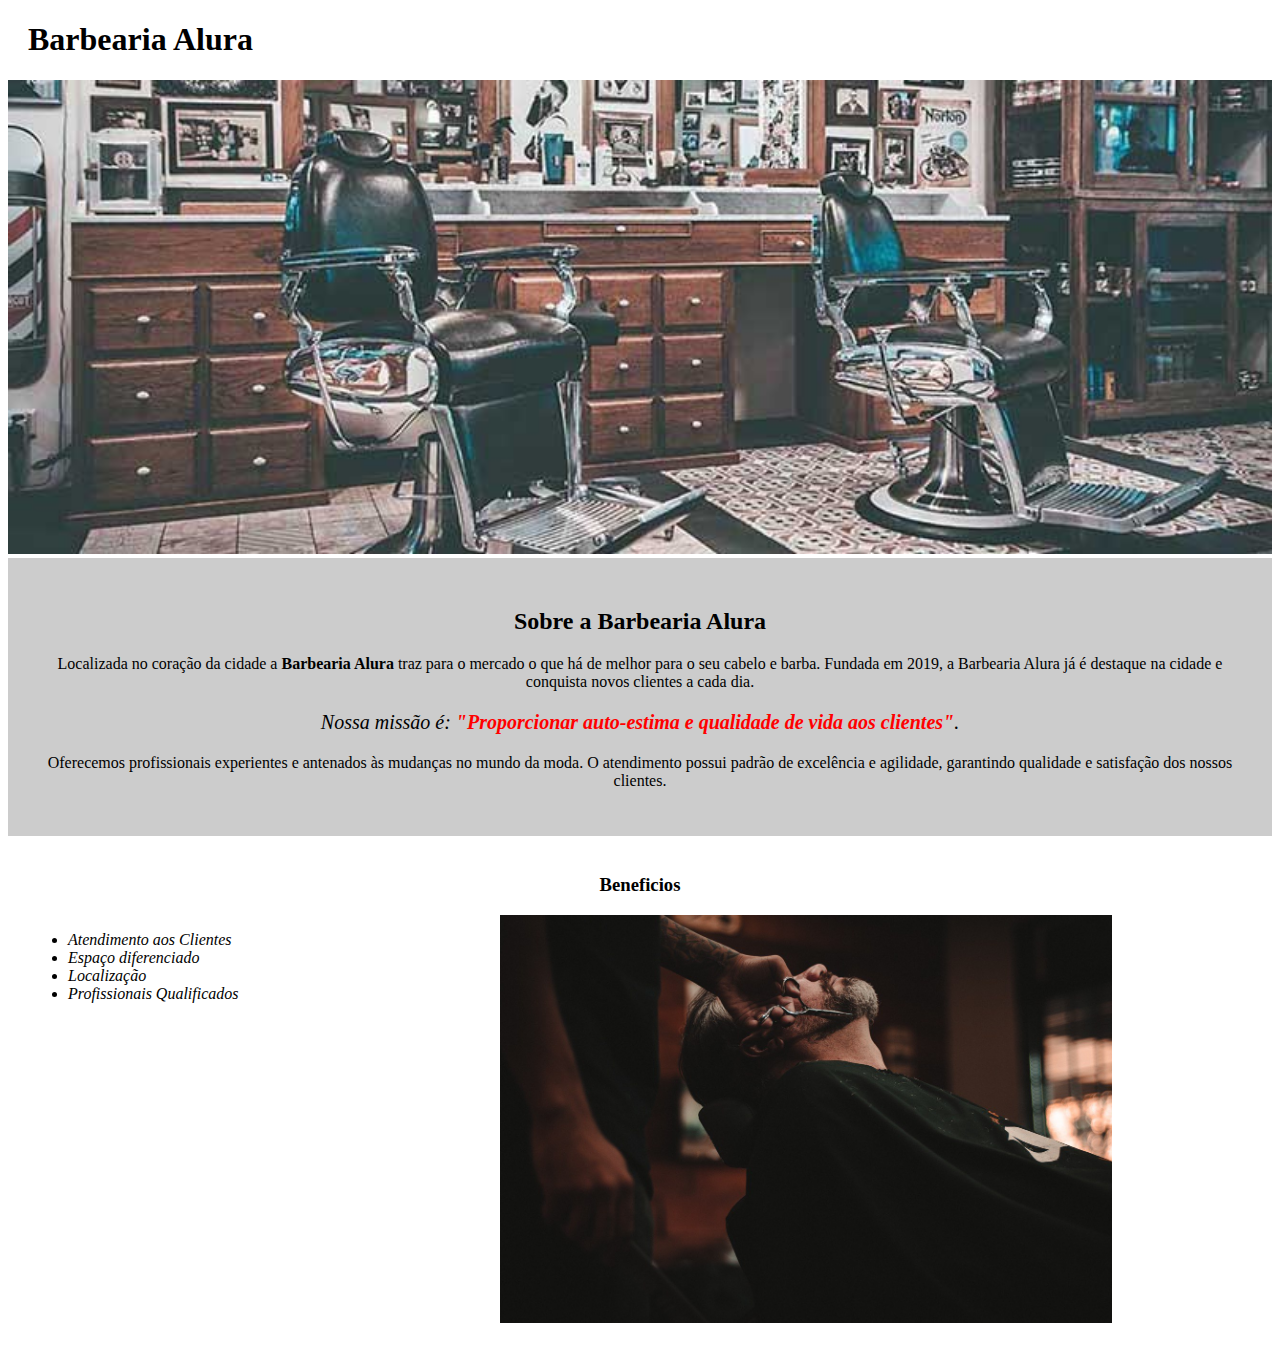
==== index.html @ c92e3b70 "Rename Barb.html to index.html" ====
<!DOCTYPE html>
<html lang="pt-br">

	<head>
		<meta charset="UTF-8">
		<title>Barbearia Alura</title>
		<link rel="stylesheet" href="style.css">

		<style>
		</style>

	</head>

	<body>
		<header>
			<h1 class="titulo-principal">Barbearia Alura</h1>
		</header>
		<img id="banner" src="banner.jpg">
		<div class="principal">
			<h2 class="titulo-centralizado">Sobre a Barbearia Alura</h2>

			<p>Localizada no coração da cidade a <strong>Barbearia Alura</strong> traz para o mercado o que há de melhor para o
			seu cabelo e barba. Fundada em 2019, a Barbearia Alura já é destaque na cidade e conquista novos clientes a cada
			dia.</p>

			<p id="missao"><em>Nossa missão é:<strong> "Proporcionar auto-estima e qualidade de vida aos
					clientes"</strong>.</em></p>

			<p>Oferecemos profissionais experientes e antenados às mudanças no mundo da moda. O atendimento possui padrão de
			excelência e agilidade, garantindo qualidade e satisfação dos nossos clientes.</p>
		</div>

		<div class="beneficios">
			<h3 class="titulo-centralizado">Beneficios</h3>
			<ul>
				<li class="itens">Atendimento aos Clientes</li>
				<li class="itens">Espaço diferenciado</li>
				<li class="itens">Localização</li>
				<li class="itens">Profissionais Qualificados</li>
			</ul>
			<img  src="beneficios.jpg" class="imgbeneficios">
		</div>
	</body>

</html>
---- style.css ----
body {
    
}

#banner {
    width: 100%;
}

.principal {
    background: #CCCCCC;
    padding: 30px;
}

.titulo-principal {
    padding-left: 20px;
}

.titulo-centralizado {
    text-align: center;
}

p {
    text-align: center;
}

#missao {
    font-size: 20px;
}

em strong {
    color: #FF0000;
}

.itens {
    font-style: italic;
}
.beneficios {
    background: #FFFFFF;
    padding: 20px;
}

ul {
    display: inline-block;
    vertical-align: top;
    width: 20%;
    margin-right: 15%;
}

.imgbeneficios {
    width: 50%;
}
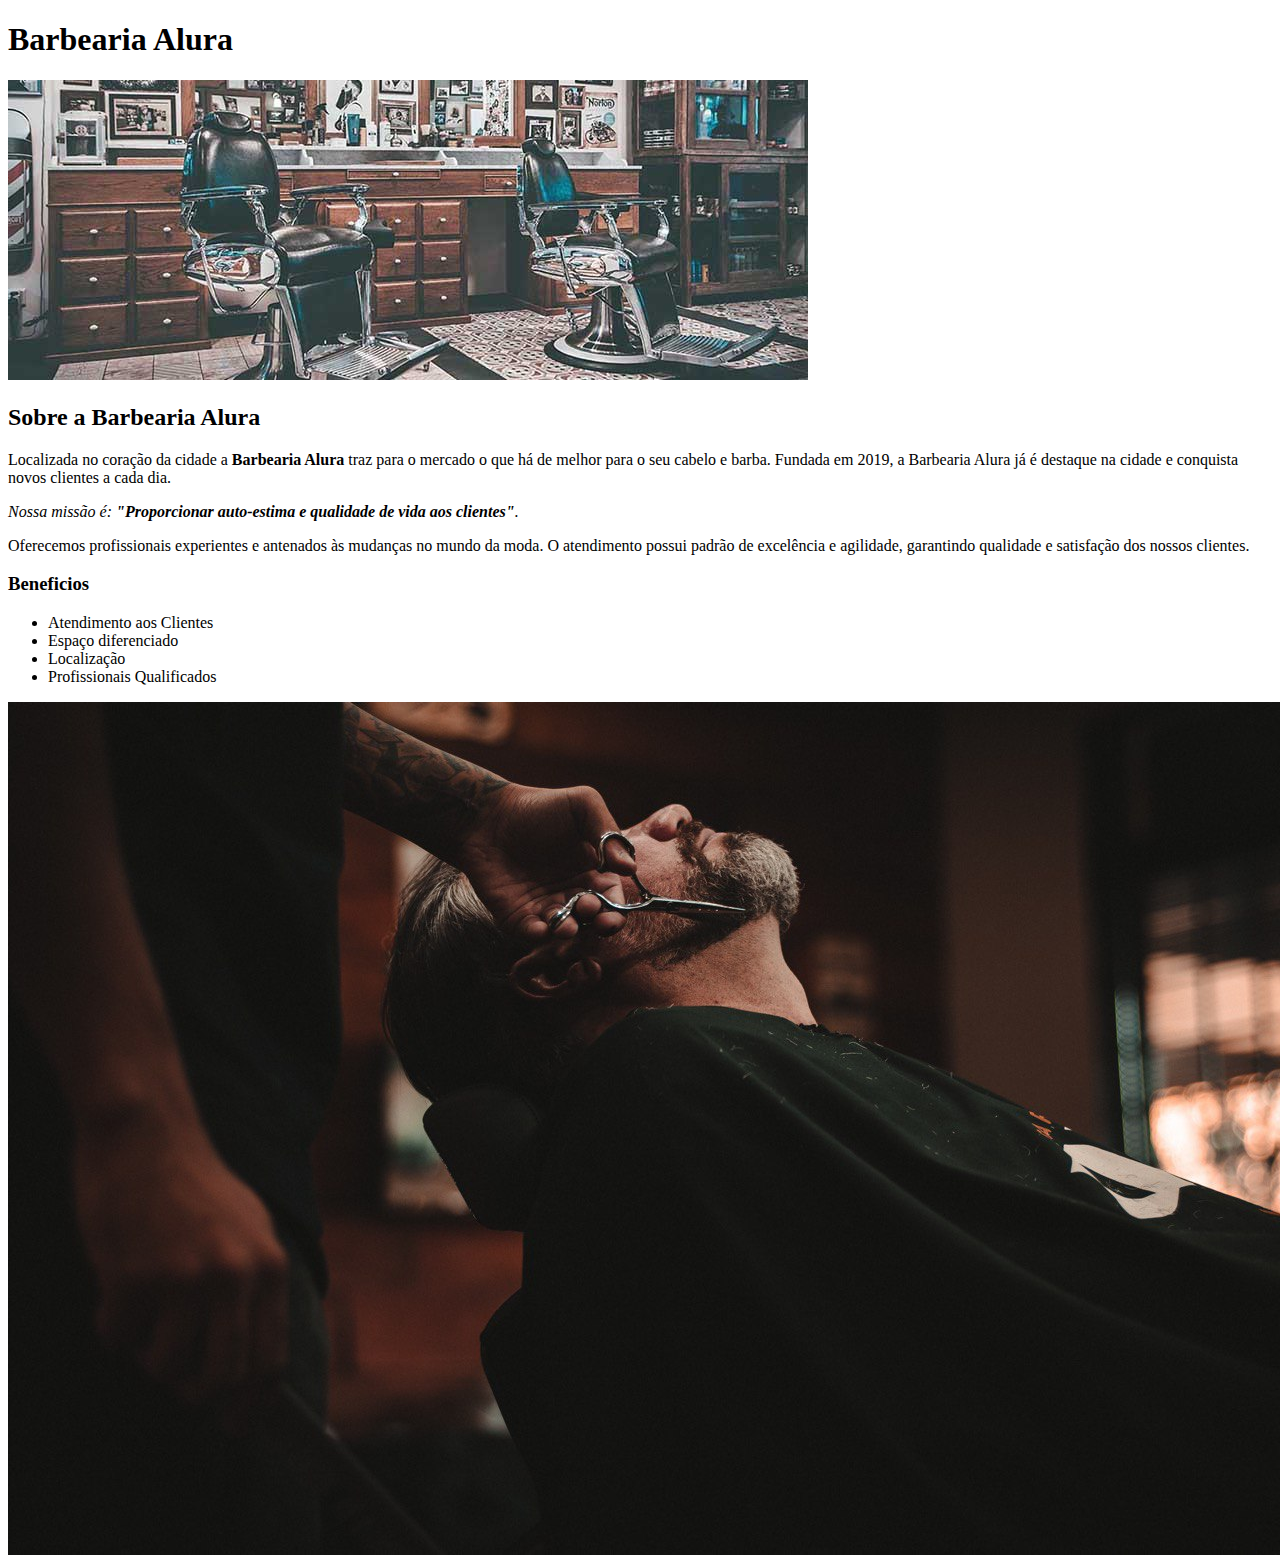
==== commit 4d64a399: "Update index.html" ====
--- a/index.html
+++ b/index.html
@@ -4,7 +4,7 @@
 	<head>
 		<meta charset="UTF-8">
 		<title>Barbearia Alura</title>
-		<link rel="stylesheet" href="style.css">
+		<link rel="stylesheet" href="style-home.css">
 
 		<style>
 		</style>
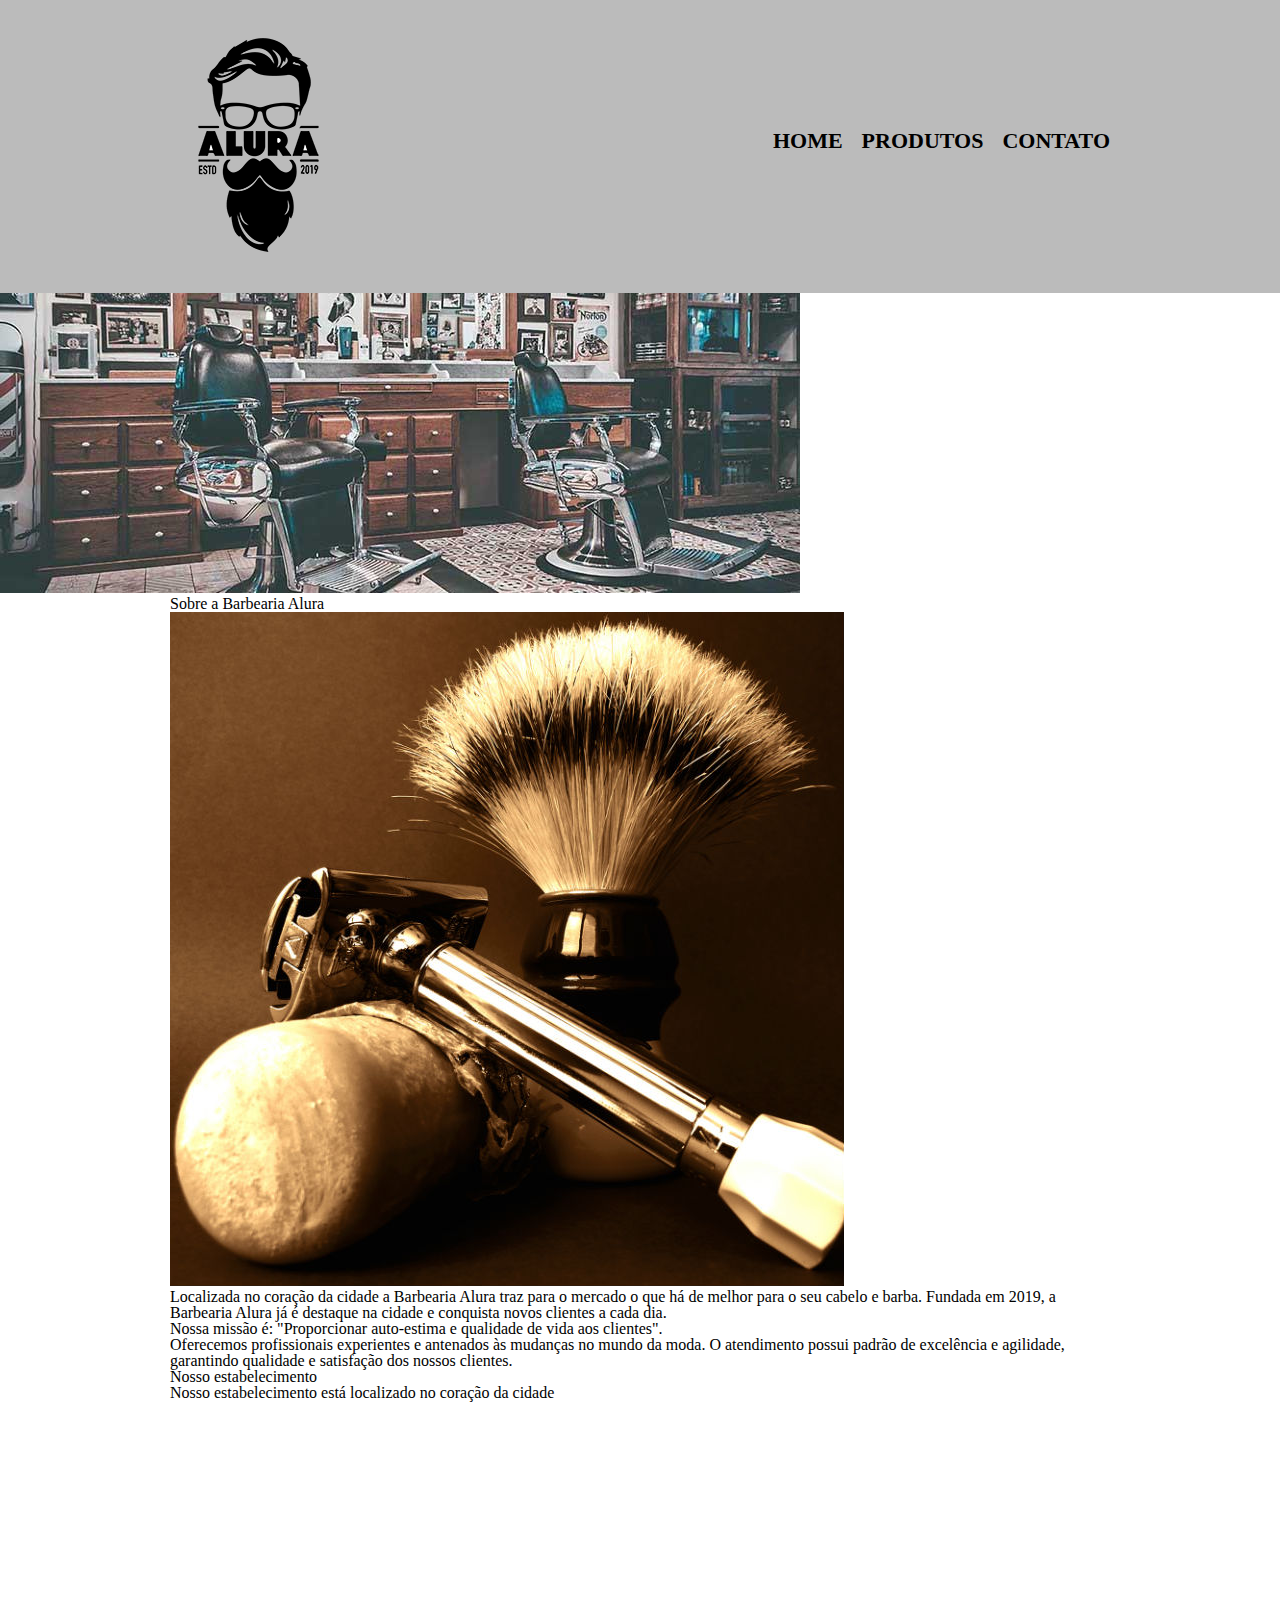
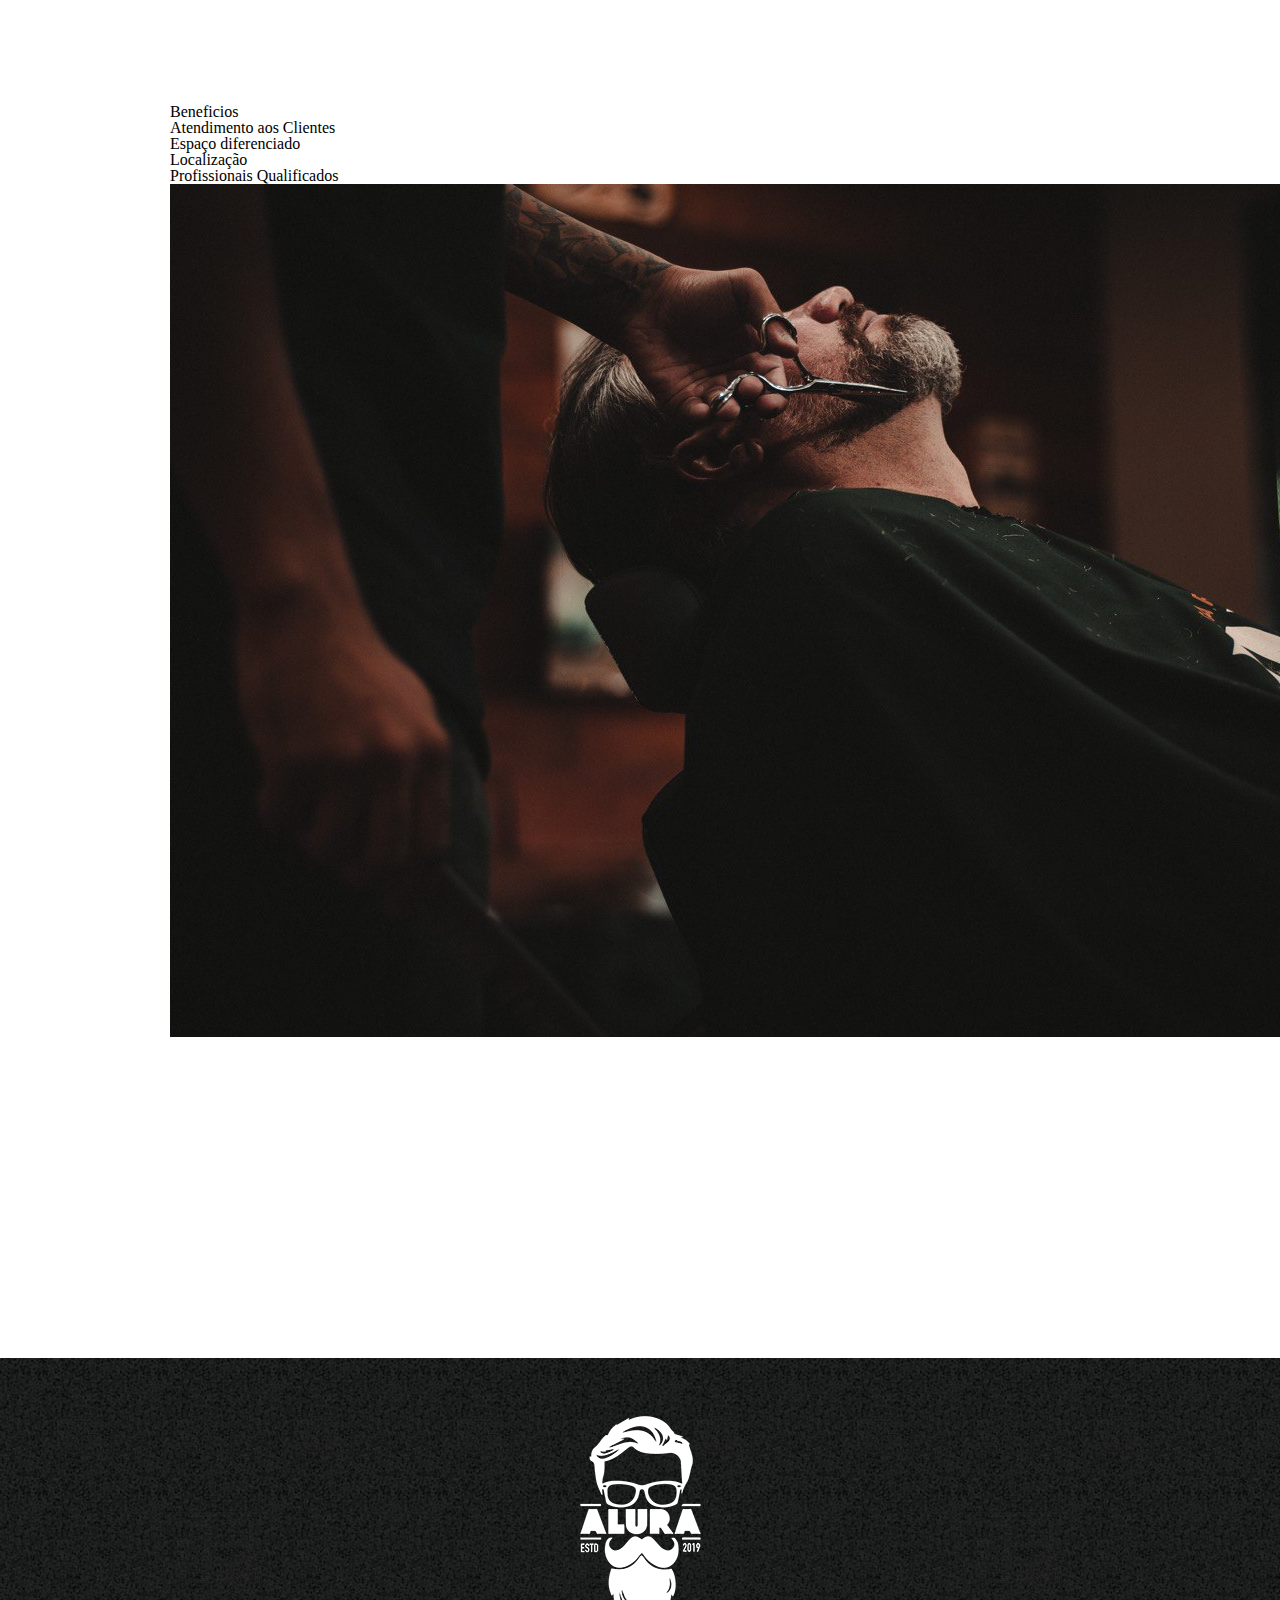
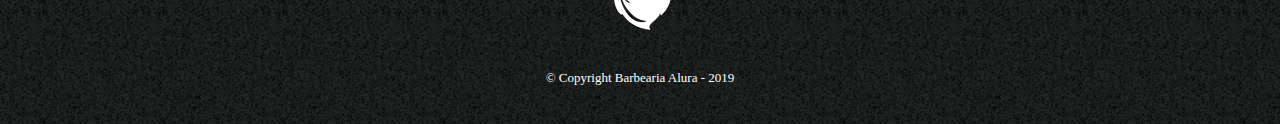
==== commit 83511a25: "Update index.html" ====
--- a/index.html
+++ b/index.html
@@ -4,7 +4,9 @@
 	<head>
 		<meta charset="UTF-8">
 		<title>Barbearia Alura</title>
-		<link rel="stylesheet" href="style-home.css">
+        <link rel="stylesheet" href="reset.css">        
+        <link rel="stylesheet" href="style.css">
+		<link href="https://fonts.googleapis.com/css?family=Montserrat&display=swap" rel="stylesheet">
 
 		<style>
 		</style>
@@ -13,33 +15,63 @@
 
 	<body>
 		<header>
-			<h1 class="titulo-principal">Barbearia Alura</h1>
+			<div class="caixa">
+                <h1><img src="logo.png"></h1>
+                <nav>
+                    <ul>
+                        <li><a href="index.html">Home</a></li>
+                        <li><a href="produtos.html">Produtos</a></li>
+                        <li><a href="Contato.html">Contato</a></li>
+                    </ul>
+                </nav>
+            </div>
 		</header>
-		<img id="banner" src="banner.jpg">
-		<div class="principal">
-			<h2 class="titulo-centralizado">Sobre a Barbearia Alura</h2>
+		<img class="banner" src="banner.jpg">
 
-			<p>Localizada no coração da cidade a <strong>Barbearia Alura</strong> traz para o mercado o que há de melhor para o
-			seu cabelo e barba. Fundada em 2019, a Barbearia Alura já é destaque na cidade e conquista novos clientes a cada
-			dia.</p>
+		<main>
+			<section class="principal">
+				<h2 class="titulo-principal">Sobre a Barbearia Alura</h2>
 
-			<p id="missao"><em>Nossa missão é:<strong> "Proporcionar auto-estima e qualidade de vida aos
-					clientes"</strong>.</em></p>
+				<img class="utensilios" src="utensilios.jpg" alt="Utensilios de um barbeiro">
 
-			<p>Oferecemos profissionais experientes e antenados às mudanças no mundo da moda. O atendimento possui padrão de
-			excelência e agilidade, garantindo qualidade e satisfação dos nossos clientes.</p>
-		</div>
+				<p>Localizada no coração da cidade a <strong>Barbearia Alura</strong> traz para o mercado o que há de melhor para o
+				seu cabelo e barba. Fundada em 2019, a Barbearia Alura já é destaque na cidade e conquista novos clientes a cada
+				dia.</p>
 
-		<div class="beneficios">
-			<h3 class="titulo-centralizado">Beneficios</h3>
-			<ul>
-				<li class="itens">Atendimento aos Clientes</li>
-				<li class="itens">Espaço diferenciado</li>
-				<li class="itens">Localização</li>
-				<li class="itens">Profissionais Qualificados</li>
-			</ul>
-			<img  src="beneficios.jpg" class="imgbeneficios">
-		</div>
+				<p id="missao"><em>Nossa missão é:<strong> "Proporcionar auto-estima e qualidade de vida aos
+						clientes"</strong>.</em></p>
+
+				<p>Oferecemos profissionais experientes e antenados às mudanças no mundo da moda. O atendimento possui padrão de
+				excelência e agilidade, garantindo qualidade e satisfação dos nossos clientes.</p>
+			</section>
+
+			<section class="mapa">
+				<h3 class="titulo-principal">Nosso estabelecimento</h3>
+				<p>Nosso estabelecimento está localizado no coração da cidade</p>
+				<iframe src="https://www.google.com/maps/embed?pb=!1m18!1m12!1m3!1d58503.19744076339!2d-46.69824986875001!3d-23.5881948!2m3!1f0!2f0!3f0!3m2!1i1024!2i768!4f13.1!3m3!1m2!1s0x94ce5a2b2ed7f3a1%3A0xab35da2f5ca62674!2sAlura%20-%20Escola%20Online%20de%20Tecnologia!5e0!3m2!1spt-BR!2sbr!4v1666897236085!5m2!1spt-BR!2sbr" width="100%" height="300" style="border:0;" allowfullscreen="" loading="lazy" referrerpolicy="no-referrer-when-downgrade"></iframe>
+			</section>
+
+			<section class="beneficios">
+				<h3 class="titulo-principal">Beneficios</h3>
+
+				<div>
+					<ul>
+						<li class="itens">Atendimento aos Clientes</li>
+						<li class="itens">Espaço diferenciado</li>
+						<li class="itens">Localização</li>
+						<li class="itens">Profissionais Qualificados</li>
+					</ul>
+					<img  src="beneficios.jpg" class="imagembeneficios">
+				</div>
+					<div class="video">
+						<iframe width="560" height="315" src="https://www.youtube.com/embed/wcVVXUV0YUY" title="YouTube video player" frameborder="0" allow="accelerometer; autoplay; clipboard-write; encrypted-media; gyroscope; picture-in-picture" allowfullscreen></iframe>
+					</div>
+				</section>
+		</main>
+		<footer>
+			<img src="logo-branco.png">
+			<p class="copyright">&copy; Copyright Barbearia Alura - 2019</p>
+		</footer>
 	</body>
 
 </html>
--- a/style.css
+++ b/style.css
@@ -0,0 +1,150 @@
+header {
+    background: #BBBBBB;
+    padding: 20px 0;
+}
+.caixa {
+    position: relative;
+    width: 940px;
+    margin: 0 auto;
+}
+
+nav {
+    position: absolute;
+    top: 110px;
+    right: 0;
+}
+
+nav li {
+    display: inline;
+    margin: 0 0 0 15px;
+}
+
+nav a{
+    text-transform: uppercase;
+    color: #000000;
+    font-weight: bold;
+    font-size: 22px;
+    text-decoration: none;
+}
+
+nav a:hover {
+    color: #f1a101;
+    text-decoration: underline;
+}
+
+.produtos {
+    width: 940px;
+    margin: 0 auto;
+    padding: 50px 0;
+}
+
+.produtos li {
+    display: inline-block;
+    text-align: center;
+    width: 30%;
+    vertical-align: top;
+    margin: 0 1.5%;
+    padding: 30px 20px;
+    box-sizing: border-box;
+    border: 2px solid #000000;
+    border-radius: 10px;
+    transition: 0.2s all;
+}
+
+.produtos li:hover {
+    border-color: #f1a101;
+}
+
+.produtos li:active {
+    border-color: #117c16;
+}
+
+.produtos li:hover h2{
+    font-size: 35px;
+}
+
+.produtos h2 {
+    font-size: 30px;
+    font-weight: bold;
+}
+
+.produtos-descricao {
+    font-size: 18px;
+}
+
+.produtos-preco {
+    font-size: 20px;
+    font-weight: bold;
+    margin-top: 10px;
+}
+
+footer {
+    text-align: center;
+    background: url("bg.jpg");
+    padding: 40px 0;
+}
+
+.copyright {
+    color: #FFFFFF;
+    font-size: 13px;
+    margin: 20px 0 0;
+}
+
+main {
+    width: 940px;
+    margin: 0 auto;
+}
+
+form {
+    margin: 40px 0;
+}
+
+form label, form legend{
+    display: block;
+    font-size: 20px;
+    margin: 0 0 10px;
+}
+
+.input-padrao {
+    display: block;
+    margin: 0 0 20px;
+    padding: 10px 20px;
+    width: 50%;
+}
+
+.checkbox {
+    margin: 20px 0;
+}
+
+.enviar {
+    width: 40%;
+    padding: 15px 0;
+    background: orange;
+    color: white;
+    font-weight: bold;
+    font-size: 18px;
+    border: none;
+    border-radius: 5px;
+    transition: 1s all;
+    cursor: pointer;
+}
+
+.enviar:hover {
+    background: darkorange;
+    transform: scale(1.2);
+}
+
+table {
+    margin: 20px 0 40px;
+}
+
+thead {
+    background: #555555;
+    color: white;
+    font-weight: bold;
+}
+
+td,th {
+    border: 1px solid #000000;
+    padding: 8px 15px;
+}
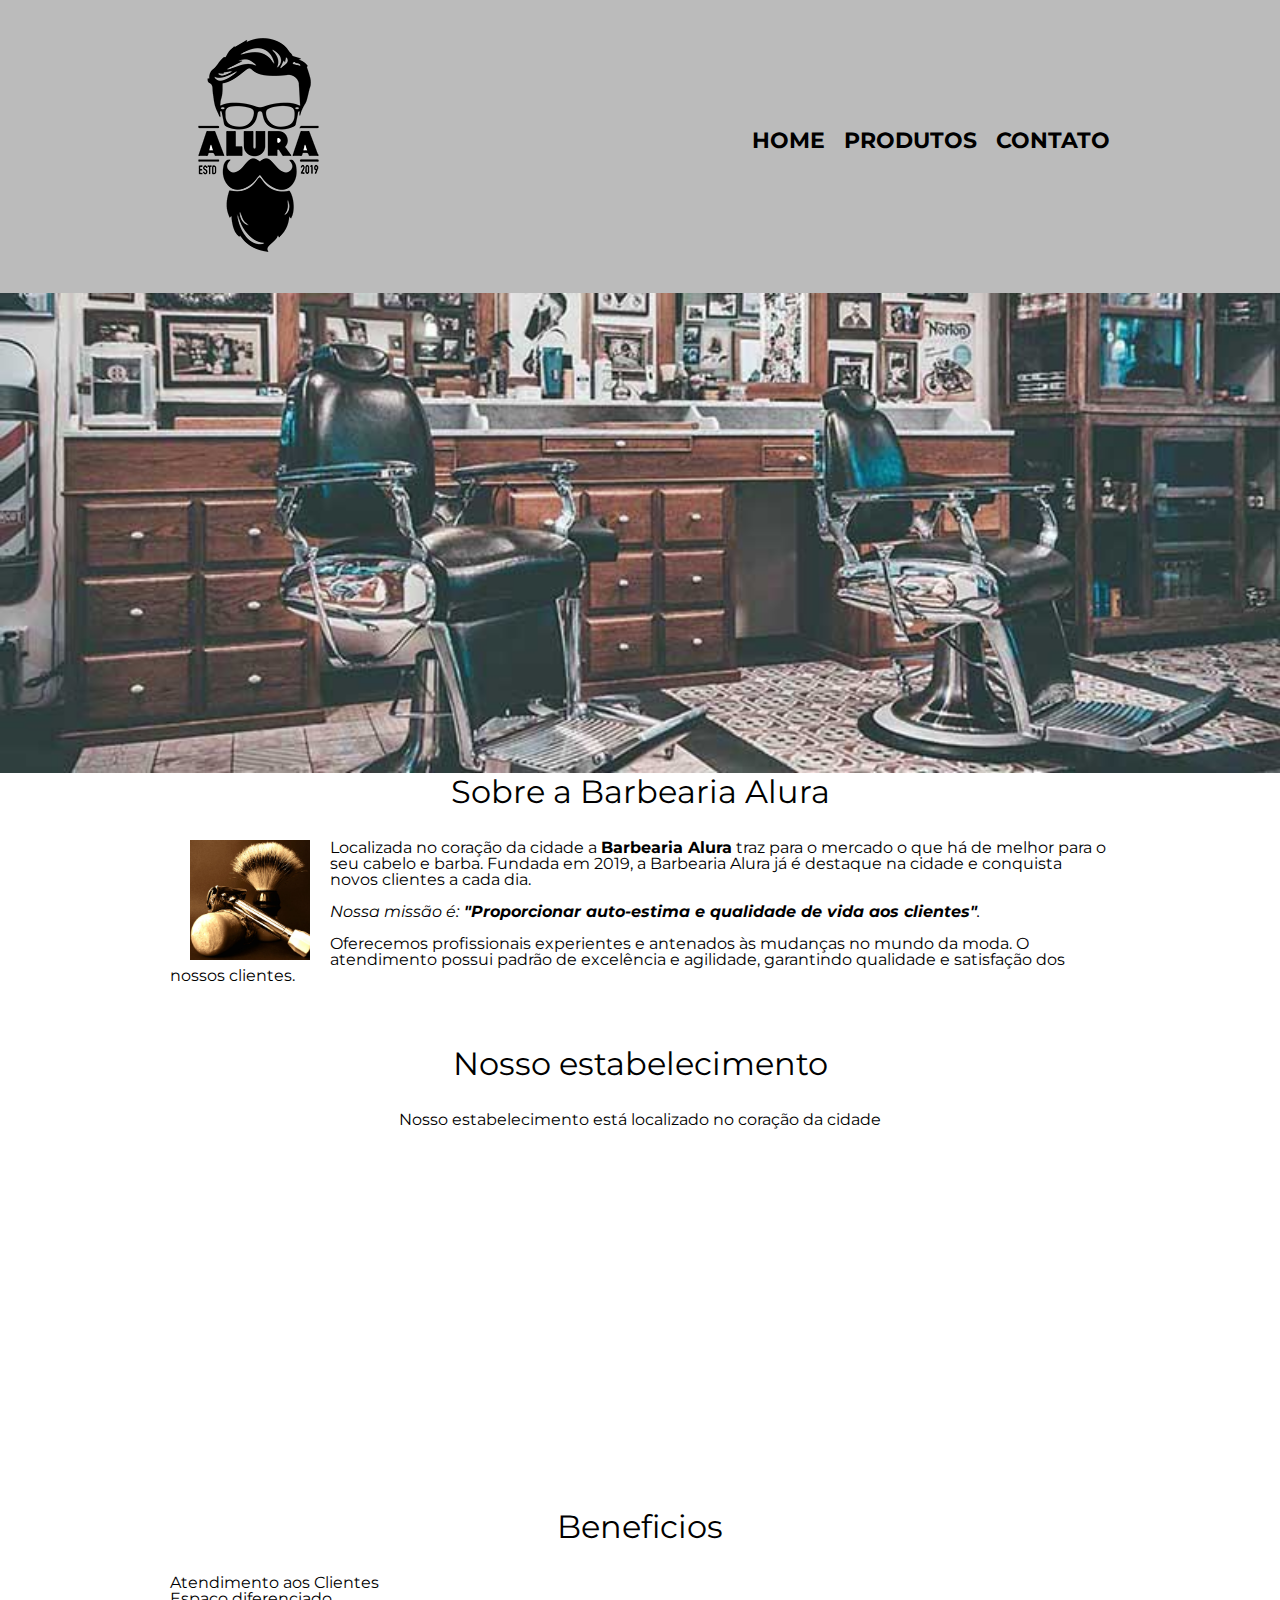
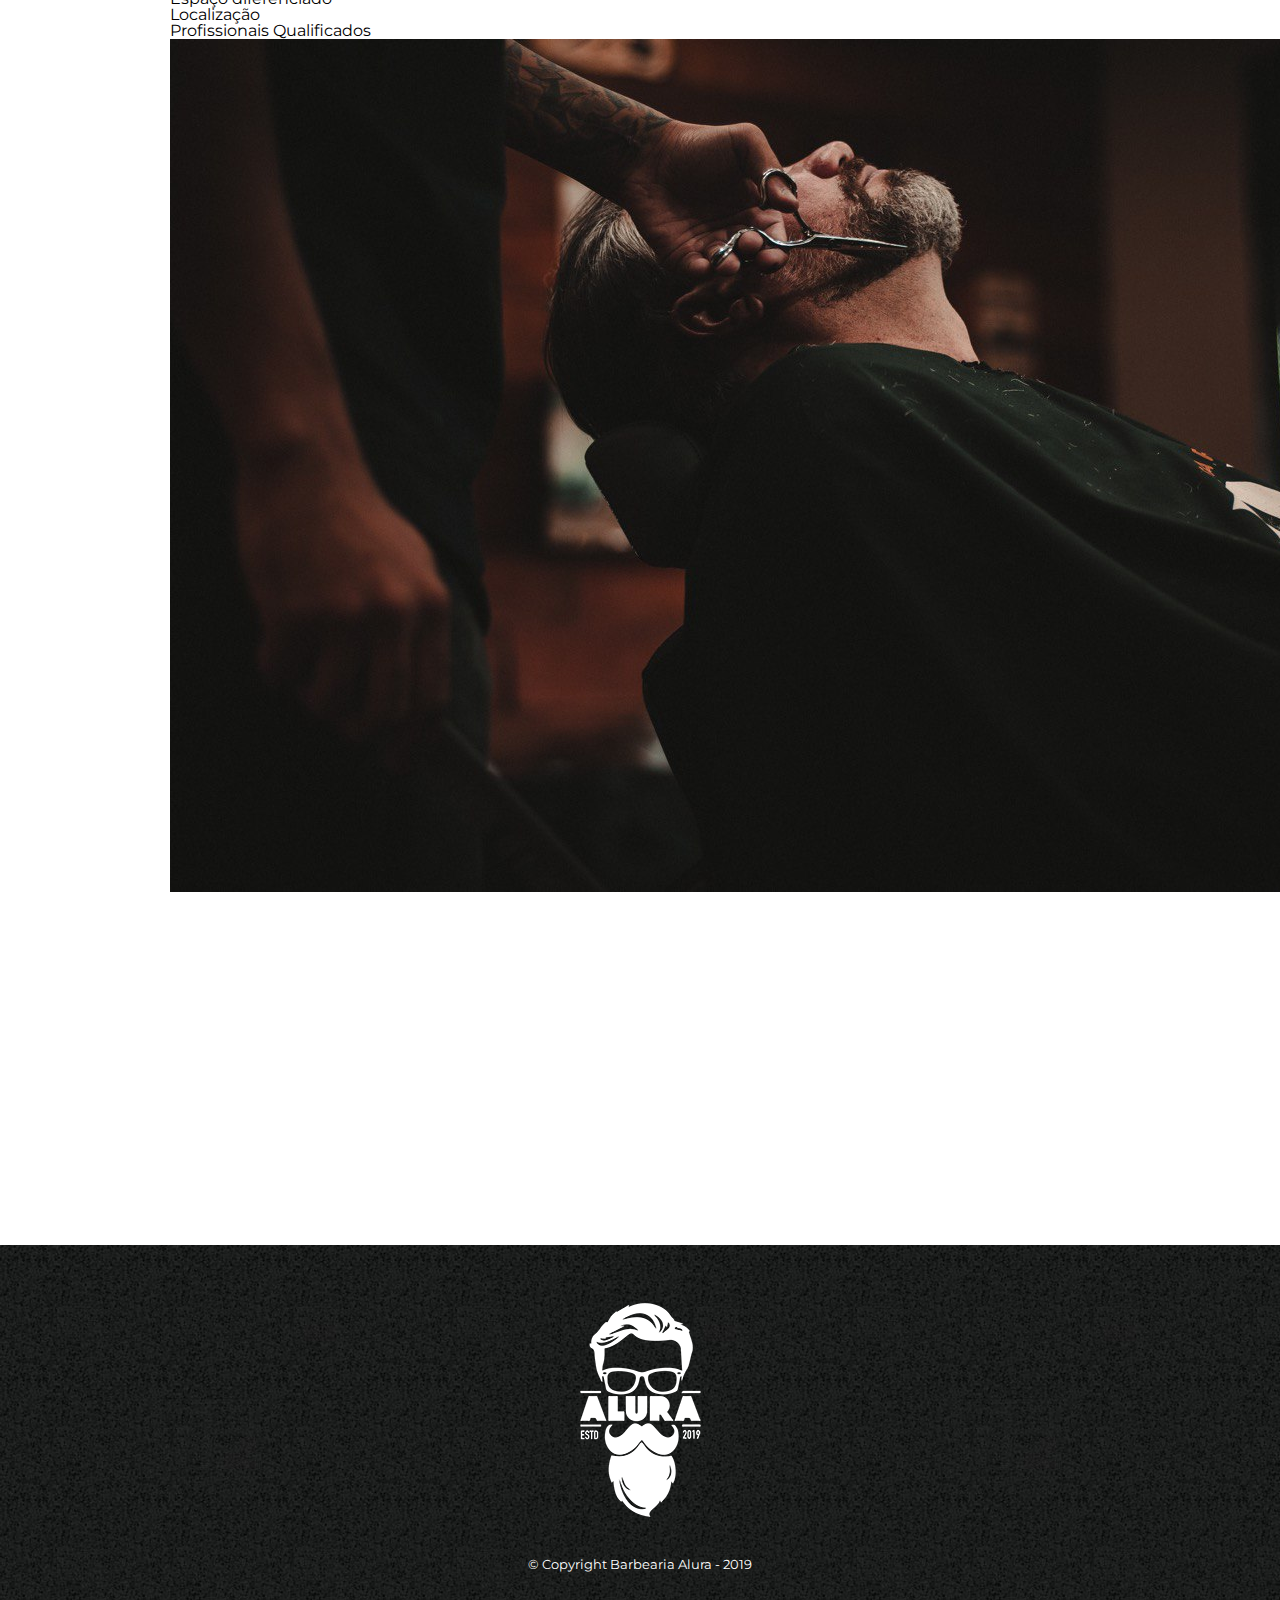
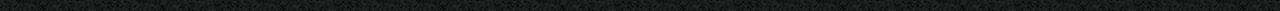
==== commit 844c010f: "Update index.html" ====
--- a/index.html
+++ b/index.html
@@ -55,13 +55,12 @@
 				<h3 class="titulo-principal">Beneficios</h3>
 
 				<div>
-					<ul>
+					<ul class="lista-beneficios">
 						<li class="itens">Atendimento aos Clientes</li>
 						<li class="itens">Espaço diferenciado</li>
 						<li class="itens">Localização</li>
 						<li class="itens">Profissionais Qualificados</li>
-					</ul>
-					<img  src="beneficios.jpg" class="imagembeneficios">
+					</ul><img  src="beneficios.jpg" class="imagem-beneficios">
 				</div>
 					<div class="video">
 						<iframe width="560" height="315" src="https://www.youtube.com/embed/wcVVXUV0YUY" title="YouTube video player" frameborder="0" allow="accelerometer; autoplay; clipboard-write; encrypted-media; gyroscope; picture-in-picture" allowfullscreen></iframe>
--- a/style.css
+++ b/style.css
@@ -1,3 +1,7 @@
+body {
+    font-family: 'Montserrat', sans-serif;
+}
+
 header {
     background: #BBBBBB;
     padding: 20px 0;
@@ -148,3 +152,49 @@
     border: 1px solid #000000;
     padding: 8px 15px;
 }
+
+.banner {
+    width: 100%;
+}
+
+.titulo-principal {
+    text-align: center;
+    font-size: 2em ;
+    margin: 0 0 1em;
+    clear: left;
+}
+
+.principal p{
+    margin: 0 0 1em;
+}
+
+.principal strong{
+    font-weight: bold;
+}
+
+.principal em {
+    font-style: italic;
+}
+
+.utensilios {
+    width: 120px;
+    float: left;
+    margin: 0 20px 0 20px;
+}
+
+.imagembeneficios {
+    width: 60%;
+}
+.mapa {
+    padding: 3em 0;
+}
+
+.mapa p{
+    margin: 2em;
+    text-align: center;
+}
+
+.video {
+    width: 560px;
+    margin: 1em auto;
+}
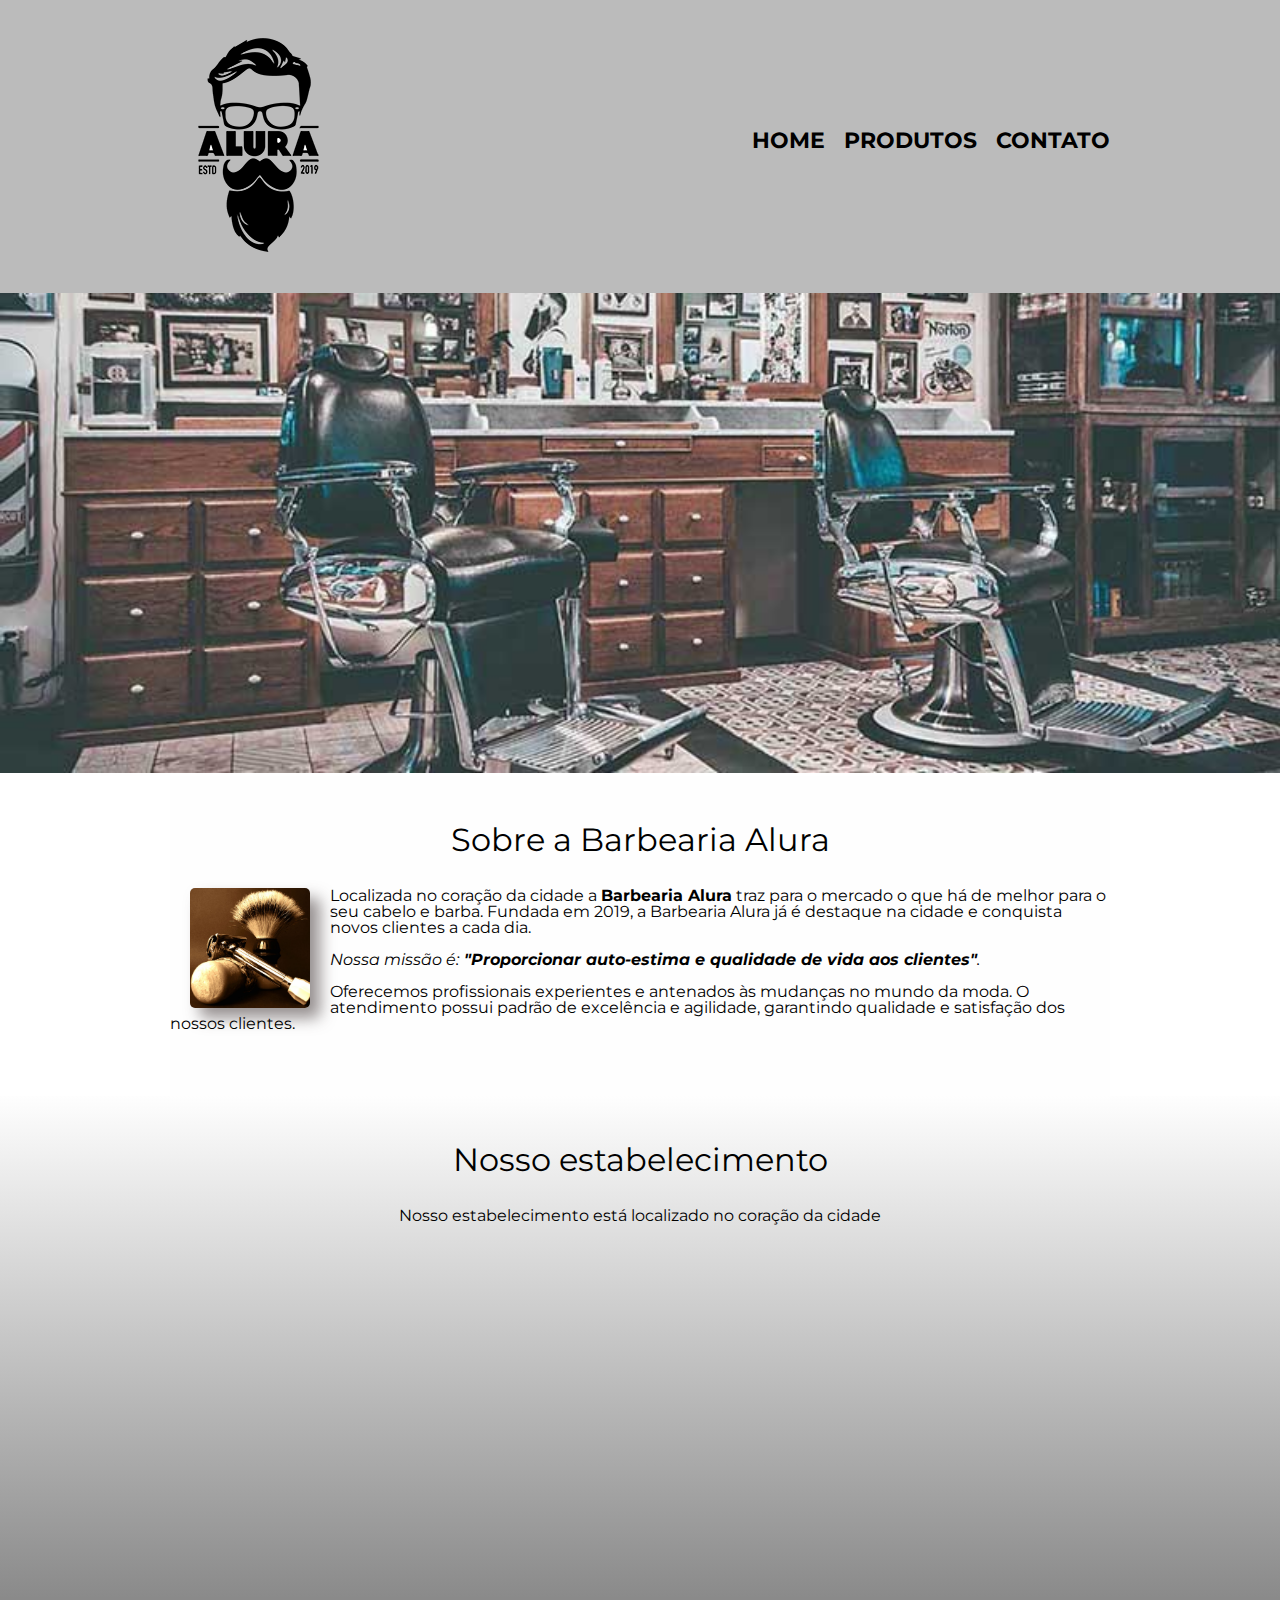
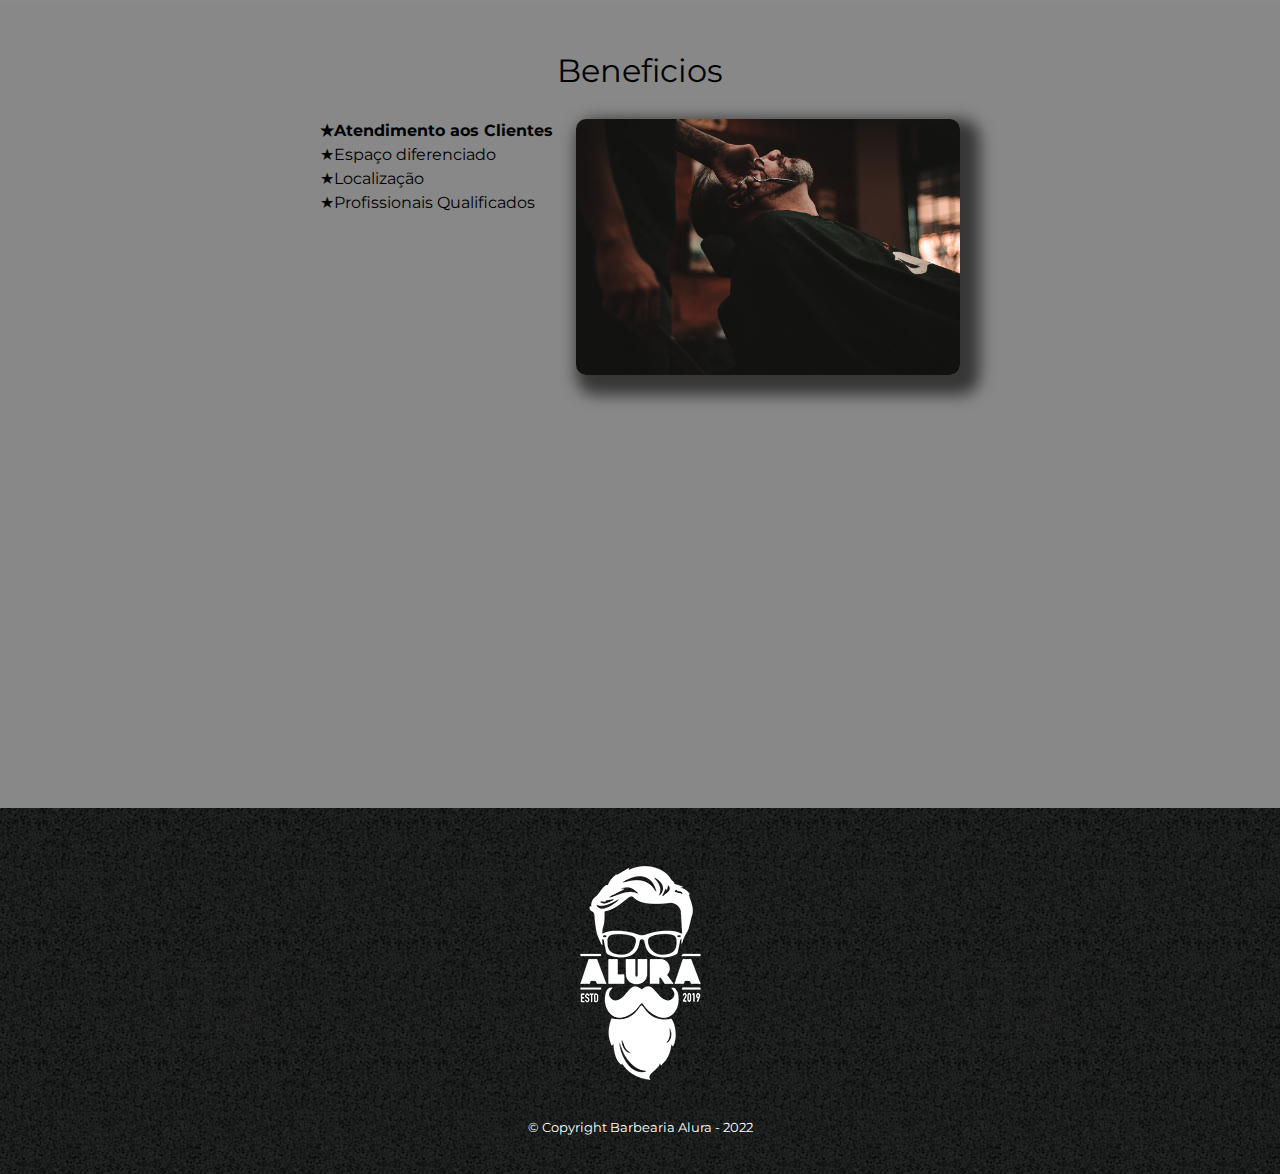
==== commit fd769770: "Update index.html" ====
--- a/index.html
+++ b/index.html
@@ -1,76 +1,81 @@
 <!DOCTYPE html>
 <html lang="pt-br">
 
-	<head>
-		<meta charset="UTF-8">
-		<title>Barbearia Alura</title>
-        <link rel="stylesheet" href="reset.css">        
-        <link rel="stylesheet" href="style.css">
-		<link href="https://fonts.googleapis.com/css?family=Montserrat&display=swap" rel="stylesheet">
+<head>
+	<meta charset="UTF-8">
+	<meta name="viewport" content="width=device-width">
+	<title>Barbearia Alura</title>
+	<link rel="stylesheet" href="reset.css">
+	<link rel="stylesheet" href="style.css">
+	<link href="https://fonts.googleapis.com/css?family=Montserrat&display=swap" rel="stylesheet">
 
-		<style>
-		</style>
+	<style>
+	</style>
 
-	</head>
+</head>
 
-	<body>
-		<header>
-			<div class="caixa">
-                <h1><img src="logo.png"></h1>
-                <nav>
-                    <ul>
-                        <li><a href="index.html">Home</a></li>
-                        <li><a href="produtos.html">Produtos</a></li>
-                        <li><a href="Contato.html">Contato</a></li>
-                    </ul>
-                </nav>
-            </div>
-		</header>
-		<img class="banner" src="banner.jpg">
+<body>
+	<header>
+		<div class="caixa">
+			<h1><img src="logo.png"></h1>
+			<nav>
+				<ul>
+					<li><a href="index.html">Home</a></li>
+					<li><a href="produtos.html">Produtos</a></li>
+					<li><a href="contato.html">Contato</a></li>
+				</ul>
+			</nav>
+		</div>
+	</header>
+	<img class="banner" src="banner.jpg">
 
-		<main>
-			<section class="principal">
-				<h2 class="titulo-principal">Sobre a Barbearia Alura</h2>
+	<main>
+		<section class="principal">
+			<h2 class="titulo-principal">Sobre a Barbearia Alura</h2>
 
-				<img class="utensilios" src="utensilios.jpg" alt="Utensilios de um barbeiro">
+			<img class="utensilios" src="utensilios.jpg" alt="Utensilios de um barbeiro">
 
-				<p>Localizada no coração da cidade a <strong>Barbearia Alura</strong> traz para o mercado o que há de melhor para o
-				seu cabelo e barba. Fundada em 2019, a Barbearia Alura já é destaque na cidade e conquista novos clientes a cada
-				dia.</p>
+			<p>Localizada no coração da cidade a <strong>Barbearia Alura</strong> traz para o mercado o que há de melhor para o seu cabelo e barba. Fundada em 2019, a Barbearia Alura já é destaque na cidade e conquista novos clientes a cada dia.</p>
 
-				<p id="missao"><em>Nossa missão é:<strong> "Proporcionar auto-estima e qualidade de vida aos
-						clientes"</strong>.</em></p>
+			<p id="missao"><em>Nossa missão é:<strong> "Proporcionar auto-estima e qualidade de vida aos clientes"</strong>.</em></p>
 
-				<p>Oferecemos profissionais experientes e antenados às mudanças no mundo da moda. O atendimento possui padrão de
-				excelência e agilidade, garantindo qualidade e satisfação dos nossos clientes.</p>
-			</section>
+			<p>Oferecemos profissionais experientes e antenados às mudanças no mundo da moda. O atendimento possui padrão de excelência e agilidade, garantindo qualidade e satisfação dos nossos clientes.</p>
+		</section>
 
-			<section class="mapa">
-				<h3 class="titulo-principal">Nosso estabelecimento</h3>
-				<p>Nosso estabelecimento está localizado no coração da cidade</p>
-				<iframe src="https://www.google.com/maps/embed?pb=!1m18!1m12!1m3!1d58503.19744076339!2d-46.69824986875001!3d-23.5881948!2m3!1f0!2f0!3f0!3m2!1i1024!2i768!4f13.1!3m3!1m2!1s0x94ce5a2b2ed7f3a1%3A0xab35da2f5ca62674!2sAlura%20-%20Escola%20Online%20de%20Tecnologia!5e0!3m2!1spt-BR!2sbr!4v1666897236085!5m2!1spt-BR!2sbr" width="100%" height="300" style="border:0;" allowfullscreen="" loading="lazy" referrerpolicy="no-referrer-when-downgrade"></iframe>
-			</section>
+		<section class="mapa">
+			<h3 class="titulo-principal">Nosso estabelecimento</h3>
+			<p>Nosso estabelecimento está localizado no coração da cidade</p>
+			<div class="mapa-conteudo">
+				<iframe
+					src="https://www.google.com/maps/embed?pb=!1m18!1m12!1m3!1d58503.19744076339!2d-46.69824986875001!3d-23.5881948!2m3!1f0!2f0!3f0!3m2!1i1024!2i768!4f13.1!3m3!1m2!1s0x94ce5a2b2ed7f3a1%3A0xab35da2f5ca62674!2sAlura%20-%20Escola%20Online%20de%20Tecnologia!5e0!3m2!1spt-BR!2sbr!4v1666897236085!5m2!1spt-BR!2sbr"
+					width="100%" height="300" style="border:0;" allowfullscreen="" loading="lazy"
+					referrerpolicy="no-referrer-when-downgrade"></iframe>
+			</div>
+		</section>
 
-			<section class="beneficios">
-				<h3 class="titulo-principal">Beneficios</h3>
+		<section class="beneficios">
+			<h3 class="titulo-principal">Beneficios</h3>
 
-				<div>
-					<ul class="lista-beneficios">
-						<li class="itens">Atendimento aos Clientes</li>
-						<li class="itens">Espaço diferenciado</li>
-						<li class="itens">Localização</li>
-						<li class="itens">Profissionais Qualificados</li>
-					</ul><img  src="beneficios.jpg" class="imagem-beneficios">
-				</div>
-					<div class="video">
-						<iframe width="560" height="315" src="https://www.youtube.com/embed/wcVVXUV0YUY" title="YouTube video player" frameborder="0" allow="accelerometer; autoplay; clipboard-write; encrypted-media; gyroscope; picture-in-picture" allowfullscreen></iframe>
-					</div>
-				</section>
-		</main>
-		<footer>
-			<img src="logo-branco.png">
-			<p class="copyright">&copy; Copyright Barbearia Alura - 2019</p>
-		</footer>
-	</body>
+			<div class="conteudo-beneficios">
+				<ul class="lista-beneficios">
+					<li class="itens">Atendimento aos Clientes</li>
+					<li class="itens">Espaço diferenciado</li>
+					<li class="itens">Localização</li>
+					<li class="itens">Profissionais Qualificados</li>
+				</ul><img src="beneficios.jpg" class="imagem-beneficios">
+			</div>
+			<div class="video">
+				<iframe width="100%" height="315" src="https://www.youtube.com/embed/wcVVXUV0YUY"
+					title="YouTube video player" frameborder="0"
+					allow="accelerometer; autoplay; clipboard-write; encrypted-media; gyroscope; picture-in-picture"
+					allowfullscreen></iframe>
+			</div>
+		</section>
+	</main>
+	<footer>
+		<img src="logo-branco.png">
+		<p class="copyright">&copy; Copyright Barbearia Alura - 2022</p>
+	</footer>
+</body>
 
 </html>
--- a/style.css
+++ b/style.css
@@ -6,6 +6,7 @@
     background: #BBBBBB;
     padding: 20px 0;
 }
+
 .caixa {
     position: relative;
     width: 940px;
@@ -23,7 +24,7 @@
     margin: 0 0 0 15px;
 }
 
-nav a{
+nav a {
     text-transform: uppercase;
     color: #000000;
     font-weight: bold;
@@ -63,7 +64,7 @@
     border-color: #117c16;
 }
 
-.produtos li:hover h2{
+.produtos li:hover h2 {
     font-size: 35px;
 }
 
@@ -94,16 +95,13 @@
     margin: 20px 0 0;
 }
 
-main {
-    width: 940px;
-    margin: 0 auto;
-}
 
 form {
     margin: 40px 0;
 }
 
-form label, form legend{
+form label,
+form legend {
     display: block;
     font-size: 20px;
     margin: 0 0 10px;
@@ -153,22 +151,31 @@
     padding: 8px 15px;
 }
 
+/*------------------ Index ------------------ */
+
 .banner {
     width: 100%;
 }
 
 .titulo-principal {
     text-align: center;
-    font-size: 2em ;
+    font-size: 2em;
     margin: 0 0 1em;
     clear: left;
 }
 
-.principal p{
+.principal {
+    padding: 3em 0;
+    background: #FEFEFE;
+    width: 940px;
+    margin: 0 auto;
+}
+
+.principal p {
     margin: 0 0 1em;
 }
 
-.principal strong{
+.principal strong {
     font-weight: bold;
 }
 
@@ -180,21 +187,87 @@
     width: 120px;
     float: left;
     margin: 0 20px 0 20px;
-}
-
-.imagembeneficios {
-    width: 60%;
-}
+    box-shadow: 10px 10px 15px #817a7ad5;
+    border-radius: 5px;
+}
+
 .mapa {
     padding: 3em 0;
-}
-
-.mapa p{
+    background: linear-gradient(#FEFEFE, #888888);
+}
+
+.mapa-conteudo {
+    width: 640px;
+    margin: 0 auto;
+}
+
+.mapa p {
     margin: 2em;
     text-align: center;
+}
+
+.beneficios {
+    padding: 3em 0;
+    background: #888888;
+}
+
+.conteudo-beneficios {
+    width: 640px;
+    margin: 0 auto;
+}
+
+.lista-beneficios {
+    width: 40%;
+    display: inline-block;
+    vertical-align: top;
+}
+
+.imagem-beneficios {
+    width: 60%;
+    opacity: 1;
+    transition: 400ms;
+    border-radius: 10px;
+    box-shadow: 10px 10px 15px 10px rgba(0, 0, 0,0.6);
+
+}
+
+.imagem-beneficios:hover {
+    opacity: 0.3;
+}
+
+.itens {
+    line-height: 1.5;
+}
+
+.itens:first-child {
+    font-weight: bold;
+}
+
+.itens:before {
+    content: "★";
 }
 
 .video {
     width: 560px;
-    margin: 1em auto;
-}
+    margin: 2em auto;
+}
+
+.style-contato {
+    width: 940px;
+    margin: 0 auto;
+}
+
+@media screen and (max-width: 480px) {
+    .caixa, .conteudo-beneficios, .principal, .mapa-conteudo, .video{ 
+        width: auto;
+    }
+    h1 {
+        text-align: center;
+    }
+    nav {
+        position: static;
+    }
+    .lista-beneficios, .imagem-beneficios {
+        width: 100%;
+    }
+}
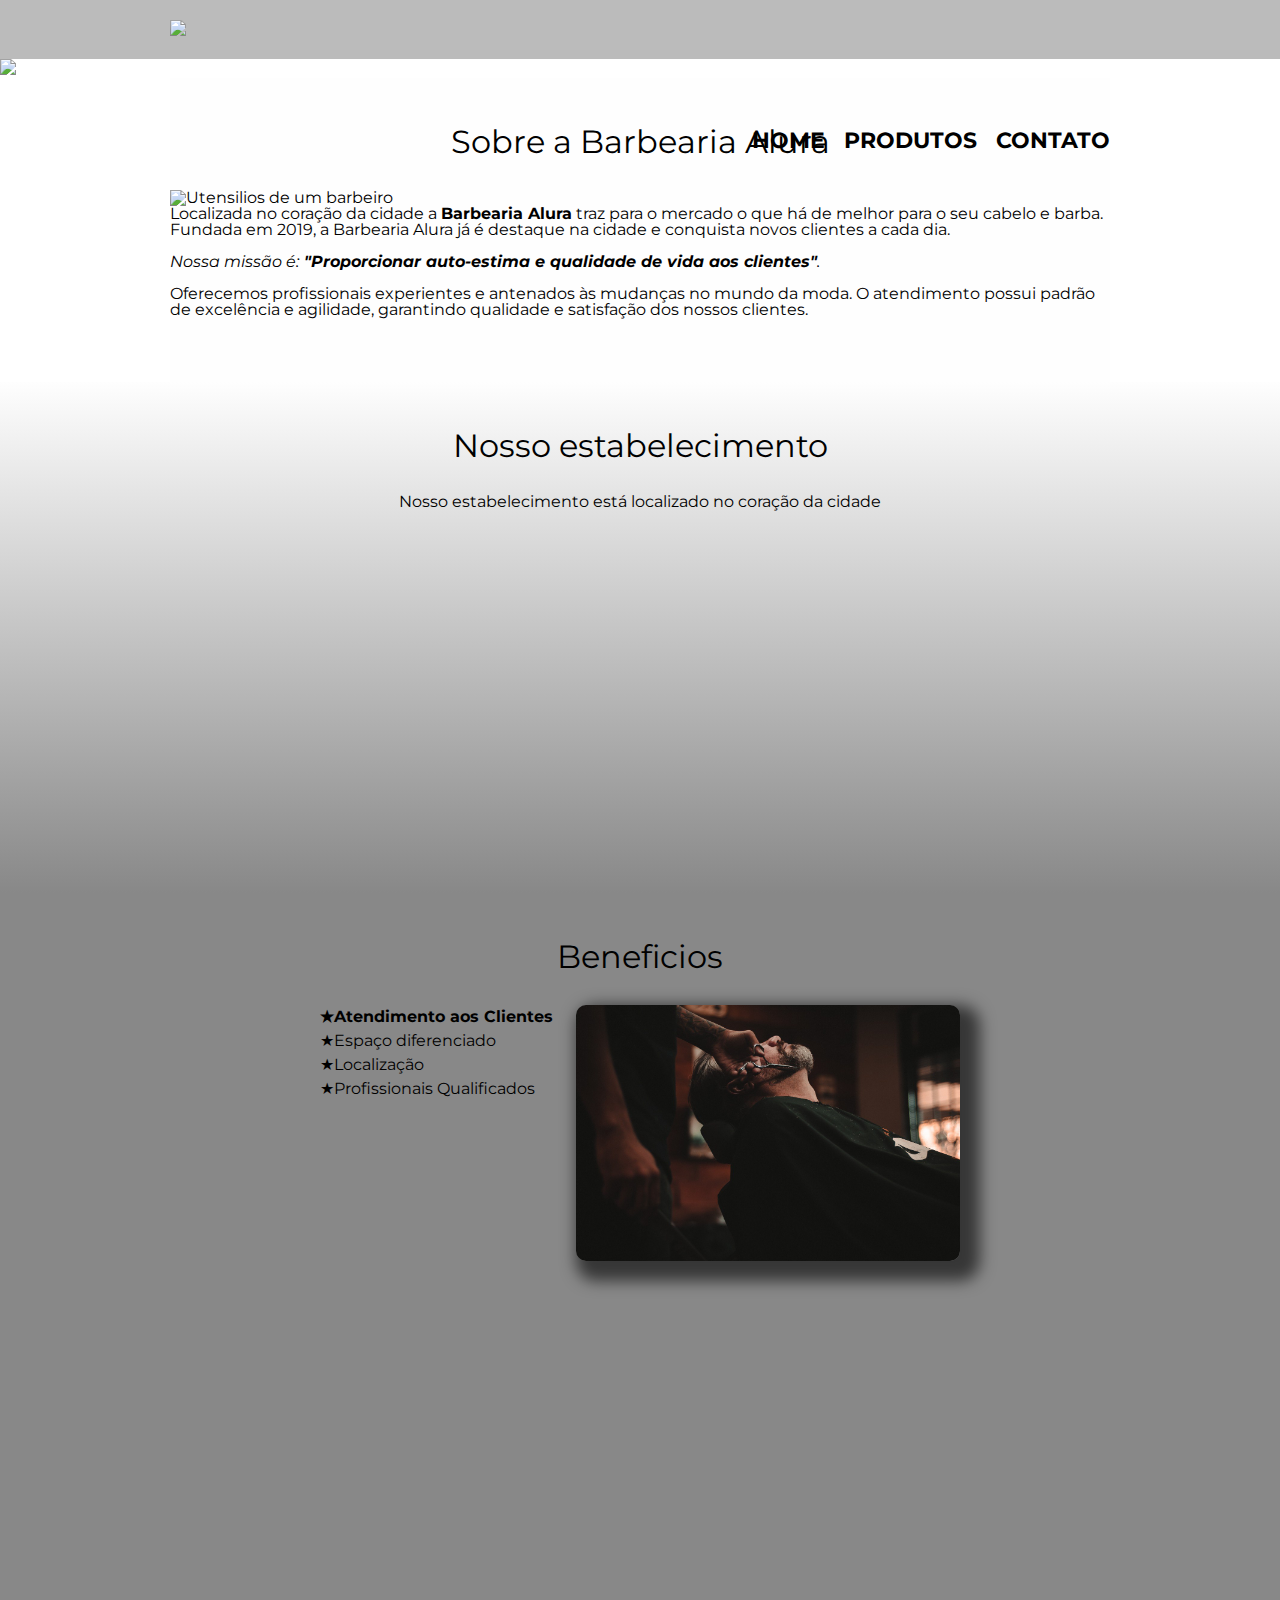
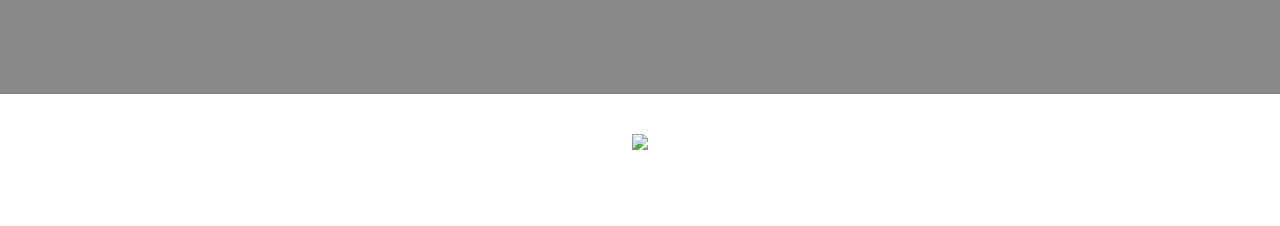
==== commit dd4863ca: "Update index.html" ====
--- a/index.html
+++ b/index.html
@@ -17,7 +17,7 @@
 <body>
 	<header>
 		<div class="caixa">
-			<h1><img src="logo.png"></h1>
+			<h1><img src="img/logo.png"></h1>
 			<nav>
 				<ul>
 					<li><a href="index.html">Home</a></li>
@@ -27,13 +27,13 @@
 			</nav>
 		</div>
 	</header>
-	<img class="banner" src="banner.jpg">
+	<img class="img/banner" src="banner.jpg">
 
 	<main>
 		<section class="principal">
 			<h2 class="titulo-principal">Sobre a Barbearia Alura</h2>
 
-			<img class="utensilios" src="utensilios.jpg" alt="Utensilios de um barbeiro">
+			<img class="img/utensilios" src="utensilios.jpg" alt="Utensilios de um barbeiro">
 
 			<p>Localizada no coração da cidade a <strong>Barbearia Alura</strong> traz para o mercado o que há de melhor para o seu cabelo e barba. Fundada em 2019, a Barbearia Alura já é destaque na cidade e conquista novos clientes a cada dia.</p>
 
@@ -62,7 +62,7 @@
 					<li class="itens">Espaço diferenciado</li>
 					<li class="itens">Localização</li>
 					<li class="itens">Profissionais Qualificados</li>
-				</ul><img src="beneficios.jpg" class="imagem-beneficios">
+				</ul><img src="img/beneficios.jpg" class="imagem-beneficios">
 			</div>
 			<div class="video">
 				<iframe width="100%" height="315" src="https://www.youtube.com/embed/wcVVXUV0YUY"
@@ -73,7 +73,7 @@
 		</section>
 	</main>
 	<footer>
-		<img src="logo-branco.png">
+		<img src="img/logo-branco.png">
 		<p class="copyright">&copy; Copyright Barbearia Alura - 2022</p>
 	</footer>
 </body>
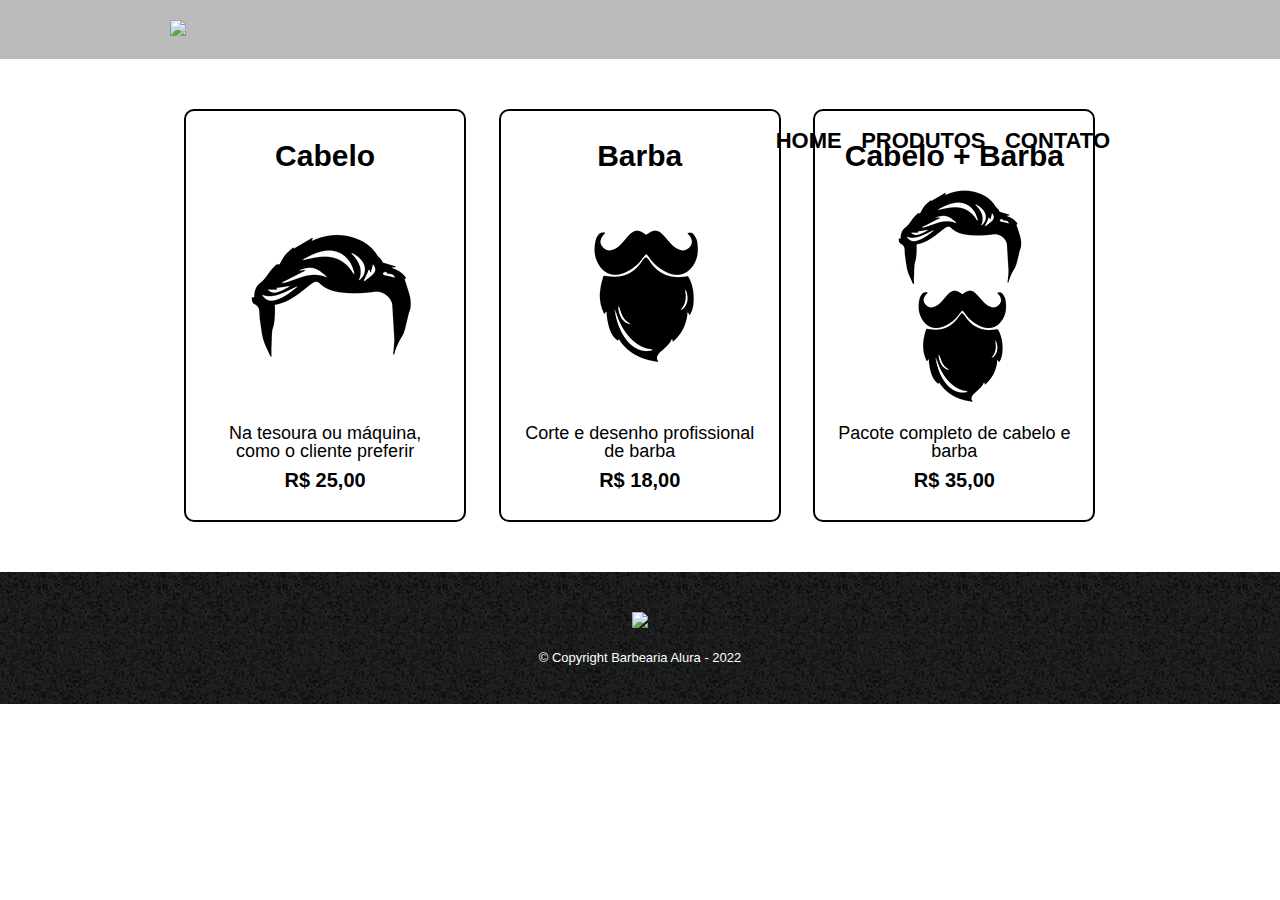
==== commit ba9af4aa: "Update index.html" ====
--- a/index.html
+++ b/index.html
@@ -1,81 +1,51 @@
 <!DOCTYPE html>
-<html lang="pt-br">
+<html>
+    <head>
+        <meta charset="UTF-8">
+        <title>Produtos - Barbearia Alura</title>
+        
+        <link rel="stylesheet" href="reset.css">        
+        <link rel="stylesheet" href="style.css">
+    </head>
+    <body>
+        <header>
+            <div class="caixa">
+                <h1><img src="img/logo.png"></h1>
+                <nav>
+                    <ul>
+                        <li><a href="index.html">Home</a></li>
+                        <li><a href="produtos.html">Produtos</a></li>
+                        <li><a href="Contato.html">Contato</a></li>
+                    </ul>
+                </nav>
+            </div>
+        </header>
+        <main>
+            <ul class="produtos">
+            <li>
+                <h2>Cabelo</h2>
+                <img src="img/cabelo.jpg">
+                <p class="produtos-descricao">Na tesoura ou máquina, como o cliente preferir</p>
+                <p class="produtos-preco">R$ 25,00</p>
+            </li>
+            <li>
+                <h2>Barba</h2> 
+                <img src="img/barba.jpg">
+                <p class="produtos-descricao">Corte e desenho profissional de barba</p>
+                <p class="produtos-preco">R$ 18,00</p>
+            </li>
+            <li>
+                <h2>Cabelo + Barba</h2>
+                <img src="img/cabelo+barba.jpg">
+                <p class="produtos-descricao">Pacote completo de cabelo e barba</p>
+                <p class="produtos-preco">R$ 35,00</p>
+            </li>
+            </ul>
+        </main>
+        <footer>
+            <img src="img/logo-branco.png">
+            <p class="copyright">&copy; Copyright Barbearia Alura - 2022</p>
+        </footer>
 
-<head>
-	<meta charset="UTF-8">
-	<meta name="viewport" content="width=device-width">
-	<title>Barbearia Alura</title>
-	<link rel="stylesheet" href="reset.css">
-	<link rel="stylesheet" href="style.css">
-	<link href="https://fonts.googleapis.com/css?family=Montserrat&display=swap" rel="stylesheet">
-
-	<style>
-	</style>
-
-</head>
-
-<body>
-	<header>
-		<div class="caixa">
-			<h1><img src="img/logo.png"></h1>
-			<nav>
-				<ul>
-					<li><a href="index.html">Home</a></li>
-					<li><a href="produtos.html">Produtos</a></li>
-					<li><a href="contato.html">Contato</a></li>
-				</ul>
-			</nav>
-		</div>
-	</header>
-	<img class="img/banner" src="banner.jpg">
-
-	<main>
-		<section class="principal">
-			<h2 class="titulo-principal">Sobre a Barbearia Alura</h2>
-
-			<img class="img/utensilios" src="utensilios.jpg" alt="Utensilios de um barbeiro">
-
-			<p>Localizada no coração da cidade a <strong>Barbearia Alura</strong> traz para o mercado o que há de melhor para o seu cabelo e barba. Fundada em 2019, a Barbearia Alura já é destaque na cidade e conquista novos clientes a cada dia.</p>
-
-			<p id="missao"><em>Nossa missão é:<strong> "Proporcionar auto-estima e qualidade de vida aos clientes"</strong>.</em></p>
-
-			<p>Oferecemos profissionais experientes e antenados às mudanças no mundo da moda. O atendimento possui padrão de excelência e agilidade, garantindo qualidade e satisfação dos nossos clientes.</p>
-		</section>
-
-		<section class="mapa">
-			<h3 class="titulo-principal">Nosso estabelecimento</h3>
-			<p>Nosso estabelecimento está localizado no coração da cidade</p>
-			<div class="mapa-conteudo">
-				<iframe
-					src="https://www.google.com/maps/embed?pb=!1m18!1m12!1m3!1d58503.19744076339!2d-46.69824986875001!3d-23.5881948!2m3!1f0!2f0!3f0!3m2!1i1024!2i768!4f13.1!3m3!1m2!1s0x94ce5a2b2ed7f3a1%3A0xab35da2f5ca62674!2sAlura%20-%20Escola%20Online%20de%20Tecnologia!5e0!3m2!1spt-BR!2sbr!4v1666897236085!5m2!1spt-BR!2sbr"
-					width="100%" height="300" style="border:0;" allowfullscreen="" loading="lazy"
-					referrerpolicy="no-referrer-when-downgrade"></iframe>
-			</div>
-		</section>
-
-		<section class="beneficios">
-			<h3 class="titulo-principal">Beneficios</h3>
-
-			<div class="conteudo-beneficios">
-				<ul class="lista-beneficios">
-					<li class="itens">Atendimento aos Clientes</li>
-					<li class="itens">Espaço diferenciado</li>
-					<li class="itens">Localização</li>
-					<li class="itens">Profissionais Qualificados</li>
-				</ul><img src="img/beneficios.jpg" class="imagem-beneficios">
-			</div>
-			<div class="video">
-				<iframe width="100%" height="315" src="https://www.youtube.com/embed/wcVVXUV0YUY"
-					title="YouTube video player" frameborder="0"
-					allow="accelerometer; autoplay; clipboard-write; encrypted-media; gyroscope; picture-in-picture"
-					allowfullscreen></iframe>
-			</div>
-		</section>
-	</main>
-	<footer>
-		<img src="img/logo-branco.png">
-		<p class="copyright">&copy; Copyright Barbearia Alura - 2022</p>
-	</footer>
-</body>
-
+    </body>
 </html>
--- a/style.css
+++ b/style.css
@@ -1,11 +1,134 @@
 body {
     font-family: 'Montserrat', sans-serif;
 }
+
+/*------------------ Index ------------------ */
 
 header {
     background: #BBBBBB;
     padding: 20px 0;
 }
+
+.banner {
+    width: 100%;
+}
+
+.titulo-principal {
+    text-align: center;
+    font-size: 2em;
+    margin: 0 0 1em;
+    clear: left;
+}
+
+.principal {
+    padding: 3em 0;
+    background: #FEFEFE;
+    width: 940px;
+    margin: 0 auto;
+}
+
+.principal p {
+    margin: 0 0 1em;
+}
+
+.principal strong {
+    font-weight: bold;
+}
+
+.principal em {
+    font-style: italic;
+}
+
+.utensilios {
+    width: 120px;
+    float: left;
+    margin: 0 20px 0 20px;
+    box-shadow: 10px 10px 15px #817a7ad5;
+    border-radius: 5px;
+}
+
+.mapa {
+    padding: 3em 0;
+    background: linear-gradient(#FEFEFE, #888888);
+}
+
+.mapa-conteudo {
+    width: 640px;
+    margin: 0 auto;
+}
+
+.mapa p {
+    margin: 2em;
+    text-align: center;
+}
+
+.beneficios {
+    padding: 3em 0;
+    background: #888888;
+}
+
+.conteudo-beneficios {
+    width: 640px;
+    margin: 0 auto;
+}
+
+.lista-beneficios {
+    width: 40%;
+    display: inline-block;
+    vertical-align: top;
+}
+
+.imagem-beneficios {
+    width: 60%;
+    opacity: 1;
+    transition: 400ms;
+    border-radius: 10px;
+    box-shadow: 10px 10px 15px 10px rgba(0, 0, 0,0.6);
+
+}
+
+.imagem-beneficios:hover {
+    opacity: 0.3;
+}
+
+.itens {
+    line-height: 1.5;
+}
+
+.itens:first-child {
+    font-weight: bold;
+}
+
+.itens:before {
+    content: "★";
+}
+
+.video {
+    width: 560px;
+    margin: 2em auto;
+}
+
+.style-contato {
+    width: 940px;
+    margin: 0 auto;
+}
+
+@media screen and (max-width: 480px) {
+    .caixa, .conteudo-beneficios, .principal, .mapa-conteudo, .video{ 
+        width: auto;
+    }
+    h1 {
+        text-align: center;
+    }
+    nav {
+        position: static;
+    }
+    .lista-beneficios, .imagem-beneficios {
+        width: 100%;
+    }
+}
+
+/*------------------ Produtos ------------------ */
 
 .caixa {
     position: relative;
@@ -83,9 +206,11 @@
     margin-top: 10px;
 }
 
+/*------------------ Rodapé ------------------ */
+
 footer {
     text-align: center;
-    background: url("bg.jpg");
+    background: url("img/bg.jpg");
     padding: 40px 0;
 }
 
@@ -95,6 +220,7 @@
     margin: 20px 0 0;
 }
 
+/*------------------ Contato ------------------ */
 
 form {
     margin: 40px 0;
@@ -151,123 +277,6 @@
     padding: 8px 15px;
 }
 
-/*------------------ Index ------------------ */
-
-.banner {
-    width: 100%;
-}
-
-.titulo-principal {
-    text-align: center;
-    font-size: 2em;
-    margin: 0 0 1em;
-    clear: left;
-}
-
-.principal {
-    padding: 3em 0;
-    background: #FEFEFE;
-    width: 940px;
-    margin: 0 auto;
-}
-
-.principal p {
-    margin: 0 0 1em;
-}
-
-.principal strong {
-    font-weight: bold;
-}
-
-.principal em {
-    font-style: italic;
-}
-
-.utensilios {
-    width: 120px;
-    float: left;
-    margin: 0 20px 0 20px;
-    box-shadow: 10px 10px 15px #817a7ad5;
-    border-radius: 5px;
-}
-
-.mapa {
-    padding: 3em 0;
-    background: linear-gradient(#FEFEFE, #888888);
-}
-
-.mapa-conteudo {
-    width: 640px;
-    margin: 0 auto;
-}
-
-.mapa p {
-    margin: 2em;
-    text-align: center;
-}
-
-.beneficios {
-    padding: 3em 0;
-    background: #888888;
-}
-
-.conteudo-beneficios {
-    width: 640px;
-    margin: 0 auto;
-}
-
-.lista-beneficios {
-    width: 40%;
-    display: inline-block;
-    vertical-align: top;
-}
-
-.imagem-beneficios {
-    width: 60%;
-    opacity: 1;
-    transition: 400ms;
-    border-radius: 10px;
-    box-shadow: 10px 10px 15px 10px rgba(0, 0, 0,0.6);
-
-}
-
-.imagem-beneficios:hover {
-    opacity: 0.3;
-}
-
-.itens {
-    line-height: 1.5;
-}
-
-.itens:first-child {
-    font-weight: bold;
-}
-
-.itens:before {
-    content: "★";
-}
-
-.video {
-    width: 560px;
-    margin: 2em auto;
-}
-
-.style-contato {
-    width: 940px;
-    margin: 0 auto;
-}
-
-@media screen and (max-width: 480px) {
-    .caixa, .conteudo-beneficios, .principal, .mapa-conteudo, .video{ 
-        width: auto;
-    }
-    h1 {
-        text-align: center;
-    }
-    nav {
-        position: static;
-    }
-    .lista-beneficios, .imagem-beneficios {
-        width: 100%;
-    }
-}
+
+
+
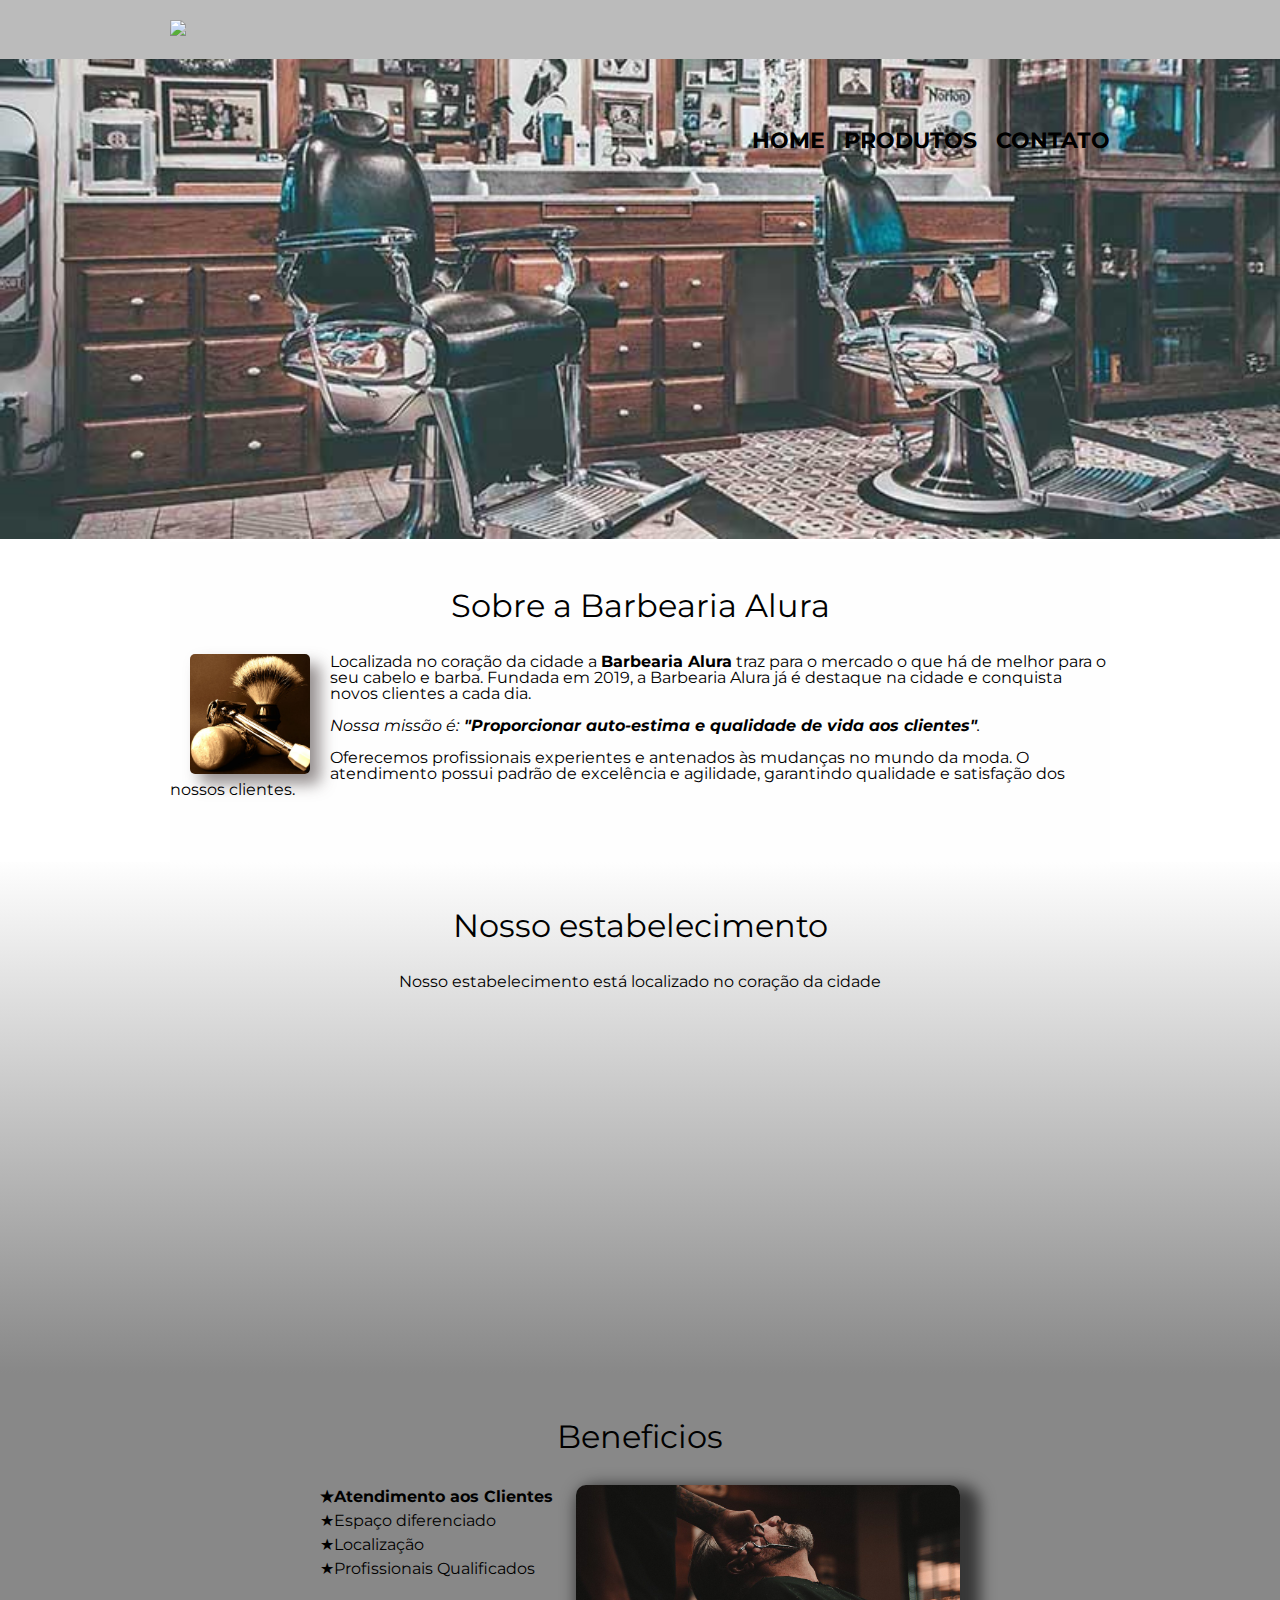
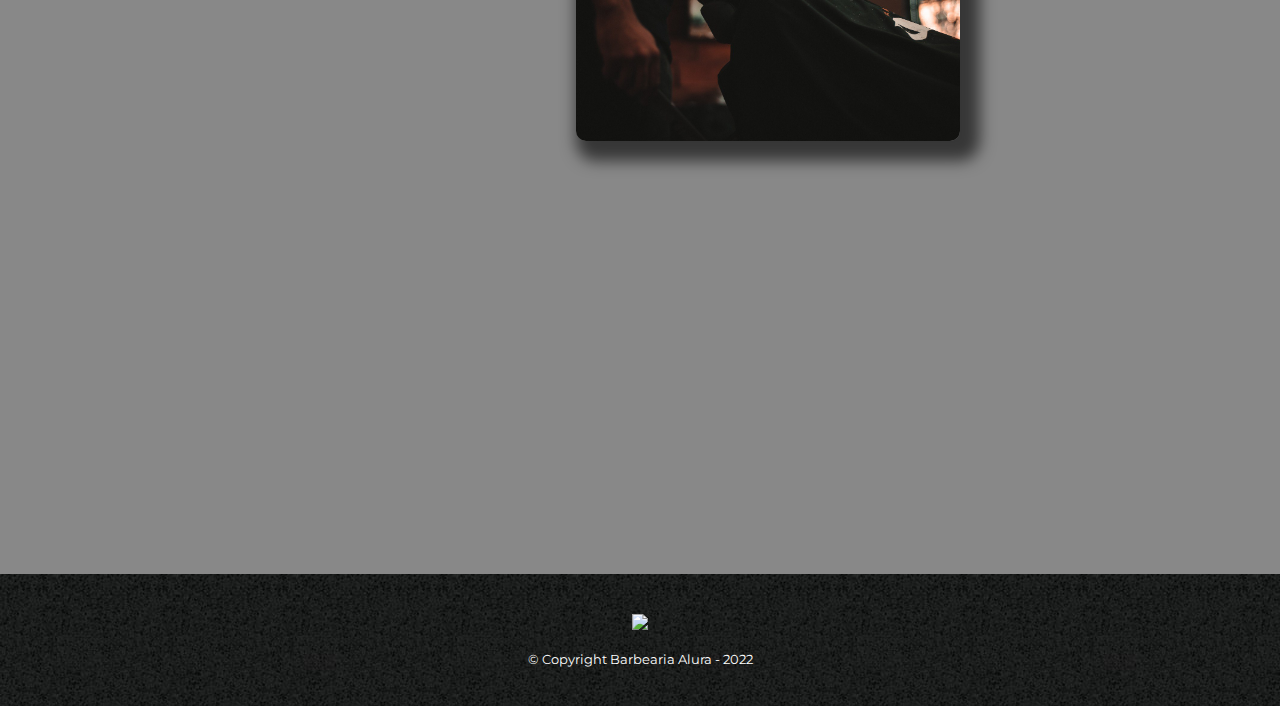
==== commit 10261d8a: "Update index.html" ====
--- a/index.html
+++ b/index.html
@@ -1,51 +1,81 @@
 <!DOCTYPE html>
-<html>
-    <head>
-        <meta charset="UTF-8">
-        <title>Produtos - Barbearia Alura</title>
-        
-        <link rel="stylesheet" href="reset.css">        
-        <link rel="stylesheet" href="style.css">
-    </head>
-    <body>
-        <header>
-            <div class="caixa">
-                <h1><img src="img/logo.png"></h1>
-                <nav>
-                    <ul>
-                        <li><a href="index.html">Home</a></li>
-                        <li><a href="produtos.html">Produtos</a></li>
-                        <li><a href="Contato.html">Contato</a></li>
-                    </ul>
-                </nav>
-            </div>
-        </header>
-        <main>
-            <ul class="produtos">
-            <li>
-                <h2>Cabelo</h2>
-                <img src="img/cabelo.jpg">
-                <p class="produtos-descricao">Na tesoura ou máquina, como o cliente preferir</p>
-                <p class="produtos-preco">R$ 25,00</p>
-            </li>
-            <li>
-                <h2>Barba</h2> 
-                <img src="img/barba.jpg">
-                <p class="produtos-descricao">Corte e desenho profissional de barba</p>
-                <p class="produtos-preco">R$ 18,00</p>
-            </li>
-            <li>
-                <h2>Cabelo + Barba</h2>
-                <img src="img/cabelo+barba.jpg">
-                <p class="produtos-descricao">Pacote completo de cabelo e barba</p>
-                <p class="produtos-preco">R$ 35,00</p>
-            </li>
-            </ul>
-        </main>
-        <footer>
-            <img src="img/logo-branco.png">
-            <p class="copyright">&copy; Copyright Barbearia Alura - 2022</p>
-        </footer>
+<html lang="pt-br">
 
-    </body>
+<head>
+	<meta charset="UTF-8">
+	<meta name="viewport" content="width=device-width">
+	<title>Barbearia Alura</title>
+	<link rel="stylesheet" href="reset.css">
+	<link rel="stylesheet" href="style.css">
+	<link href="https://fonts.googleapis.com/css?family=Montserrat&display=swap" rel="stylesheet">
+
+	<style>
+	</style>
+
+</head>
+
+<body>
+	<header>
+		<div class="caixa">
+			<h1><img src="img/logo.png"></h1>
+			<nav>
+				<ul>
+					<li><a href="index.html">Home</a></li>
+					<li><a href="produtos.html">Produtos</a></li>
+					<li><a href="contato.html">Contato</a></li>
+				</ul>
+			</nav>
+		</div>
+	</header>
+	<img class="banner" src="img/banner.jpg">
+
+	<main>
+		<section class="principal">
+			<h2 class="titulo-principal">Sobre a Barbearia Alura</h2>
+
+			<img class="utensilios" src="img/utensilios.jpg" alt="Utensilios de um barbeiro">
+
+			<p>Localizada no coração da cidade a <strong>Barbearia Alura</strong> traz para o mercado o que há de melhor para o seu cabelo e barba. Fundada em 2019, a Barbearia Alura já é destaque na cidade e conquista novos clientes a cada dia.</p>
+
+			<p id="missao"><em>Nossa missão é:<strong> "Proporcionar auto-estima e qualidade de vida aos clientes"</strong>.</em></p>
+
+			<p>Oferecemos profissionais experientes e antenados às mudanças no mundo da moda. O atendimento possui padrão de excelência e agilidade, garantindo qualidade e satisfação dos nossos clientes.</p>
+		</section>
+
+		<section class="mapa">
+			<h3 class="titulo-principal">Nosso estabelecimento</h3>
+			<p>Nosso estabelecimento está localizado no coração da cidade</p>
+			<div class="mapa-conteudo">
+				<iframe
+					src="https://www.google.com/maps/embed?pb=!1m18!1m12!1m3!1d58503.19744076339!2d-46.69824986875001!3d-23.5881948!2m3!1f0!2f0!3f0!3m2!1i1024!2i768!4f13.1!3m3!1m2!1s0x94ce5a2b2ed7f3a1%3A0xab35da2f5ca62674!2sAlura%20-%20Escola%20Online%20de%20Tecnologia!5e0!3m2!1spt-BR!2sbr!4v1666897236085!5m2!1spt-BR!2sbr"
+					width="100%" height="300" style="border:0;" allowfullscreen="" loading="lazy"
+					referrerpolicy="no-referrer-when-downgrade"></iframe>
+			</div>
+		</section>
+
+		<section class="beneficios">
+			<h3 class="titulo-principal">Beneficios</h3>
+
+			<div class="conteudo-beneficios">
+				<ul class="lista-beneficios">
+					<li class="itens">Atendimento aos Clientes</li>
+					<li class="itens">Espaço diferenciado</li>
+					<li class="itens">Localização</li>
+					<li class="itens">Profissionais Qualificados</li>
+				</ul><img src="img/beneficios.jpg" class="imagem-beneficios">
+			</div>
+			<div class="video">
+				<iframe width="100%" height="315" src="https://www.youtube.com/embed/wcVVXUV0YUY"
+					title="YouTube video player" frameborder="0"
+					allow="accelerometer; autoplay; clipboard-write; encrypted-media; gyroscope; picture-in-picture"
+					allowfullscreen></iframe>
+			</div>
+		</section>
+	</main>
+	<footer>
+		<img src="img/logo-branco.png">
+		<p class="copyright">&copy; Copyright Barbearia Alura - 2022</p>
+	</footer>
+</body>
+
 </html>
